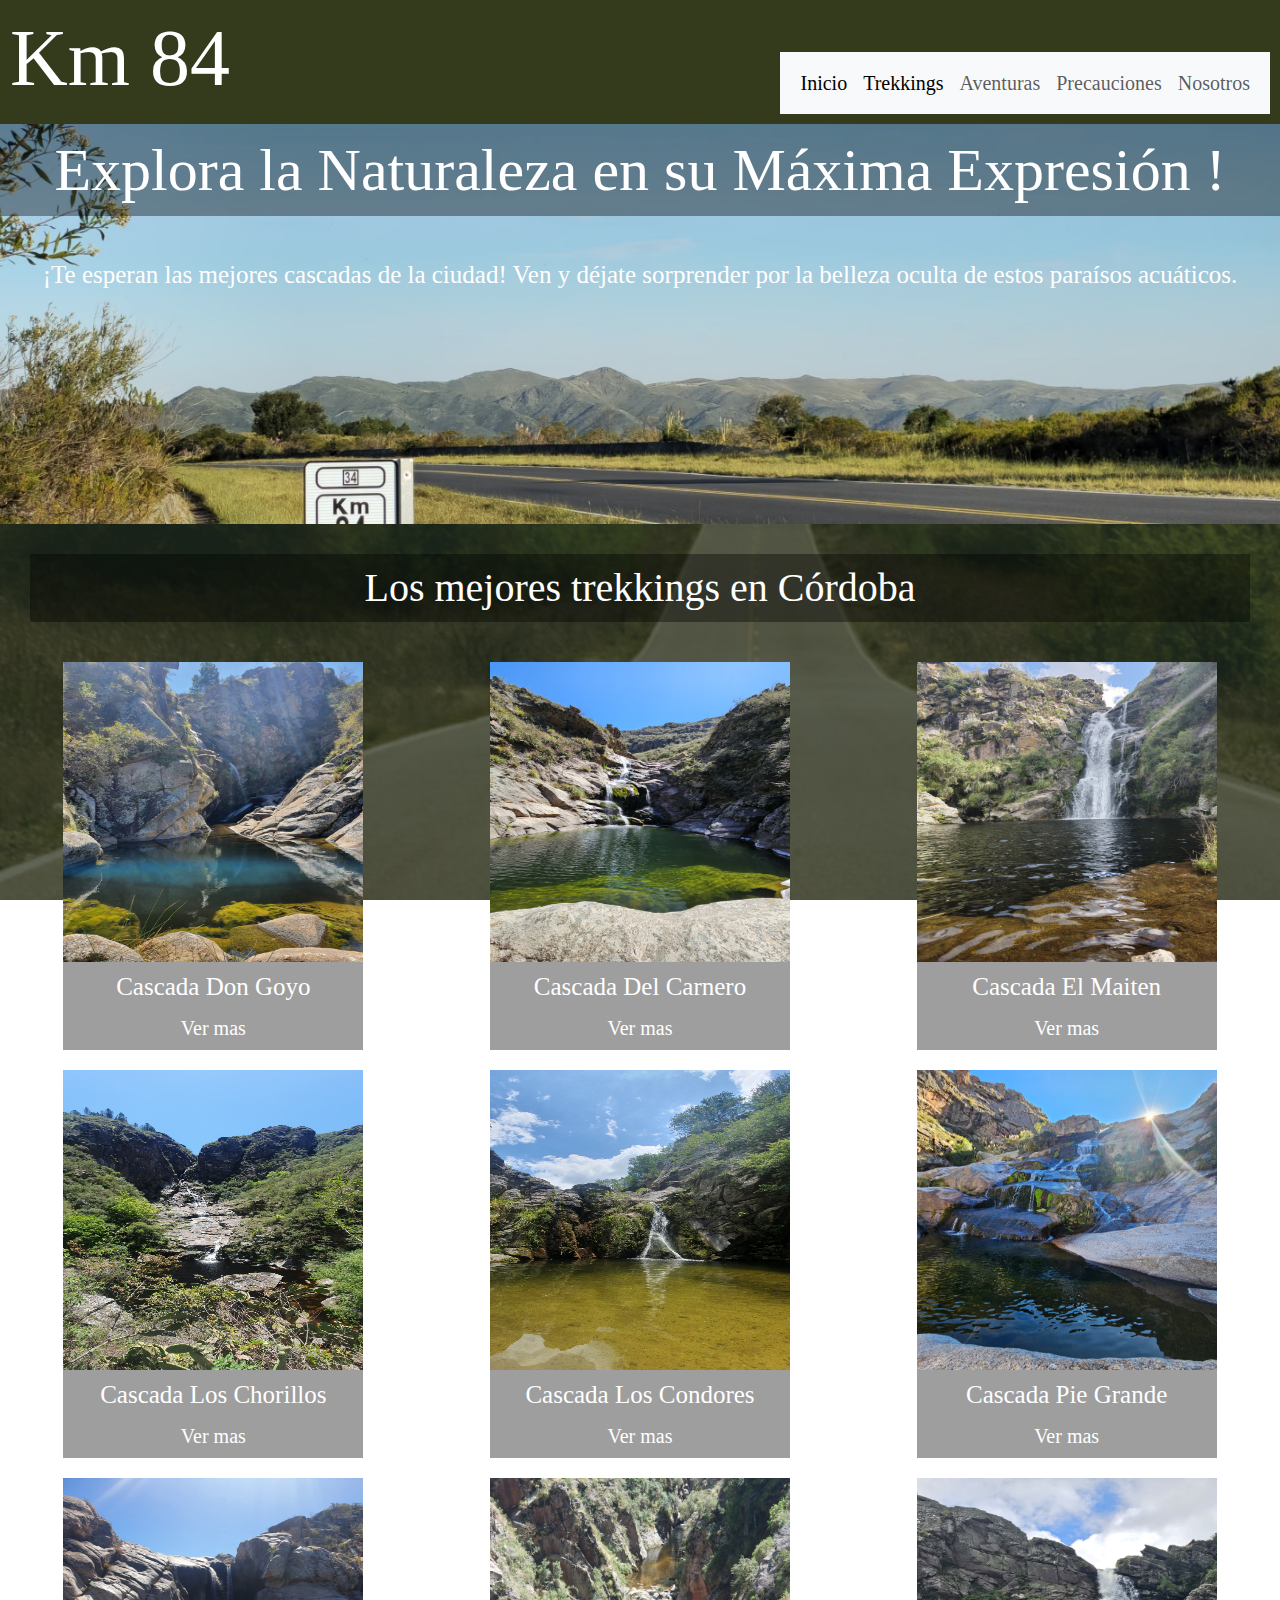
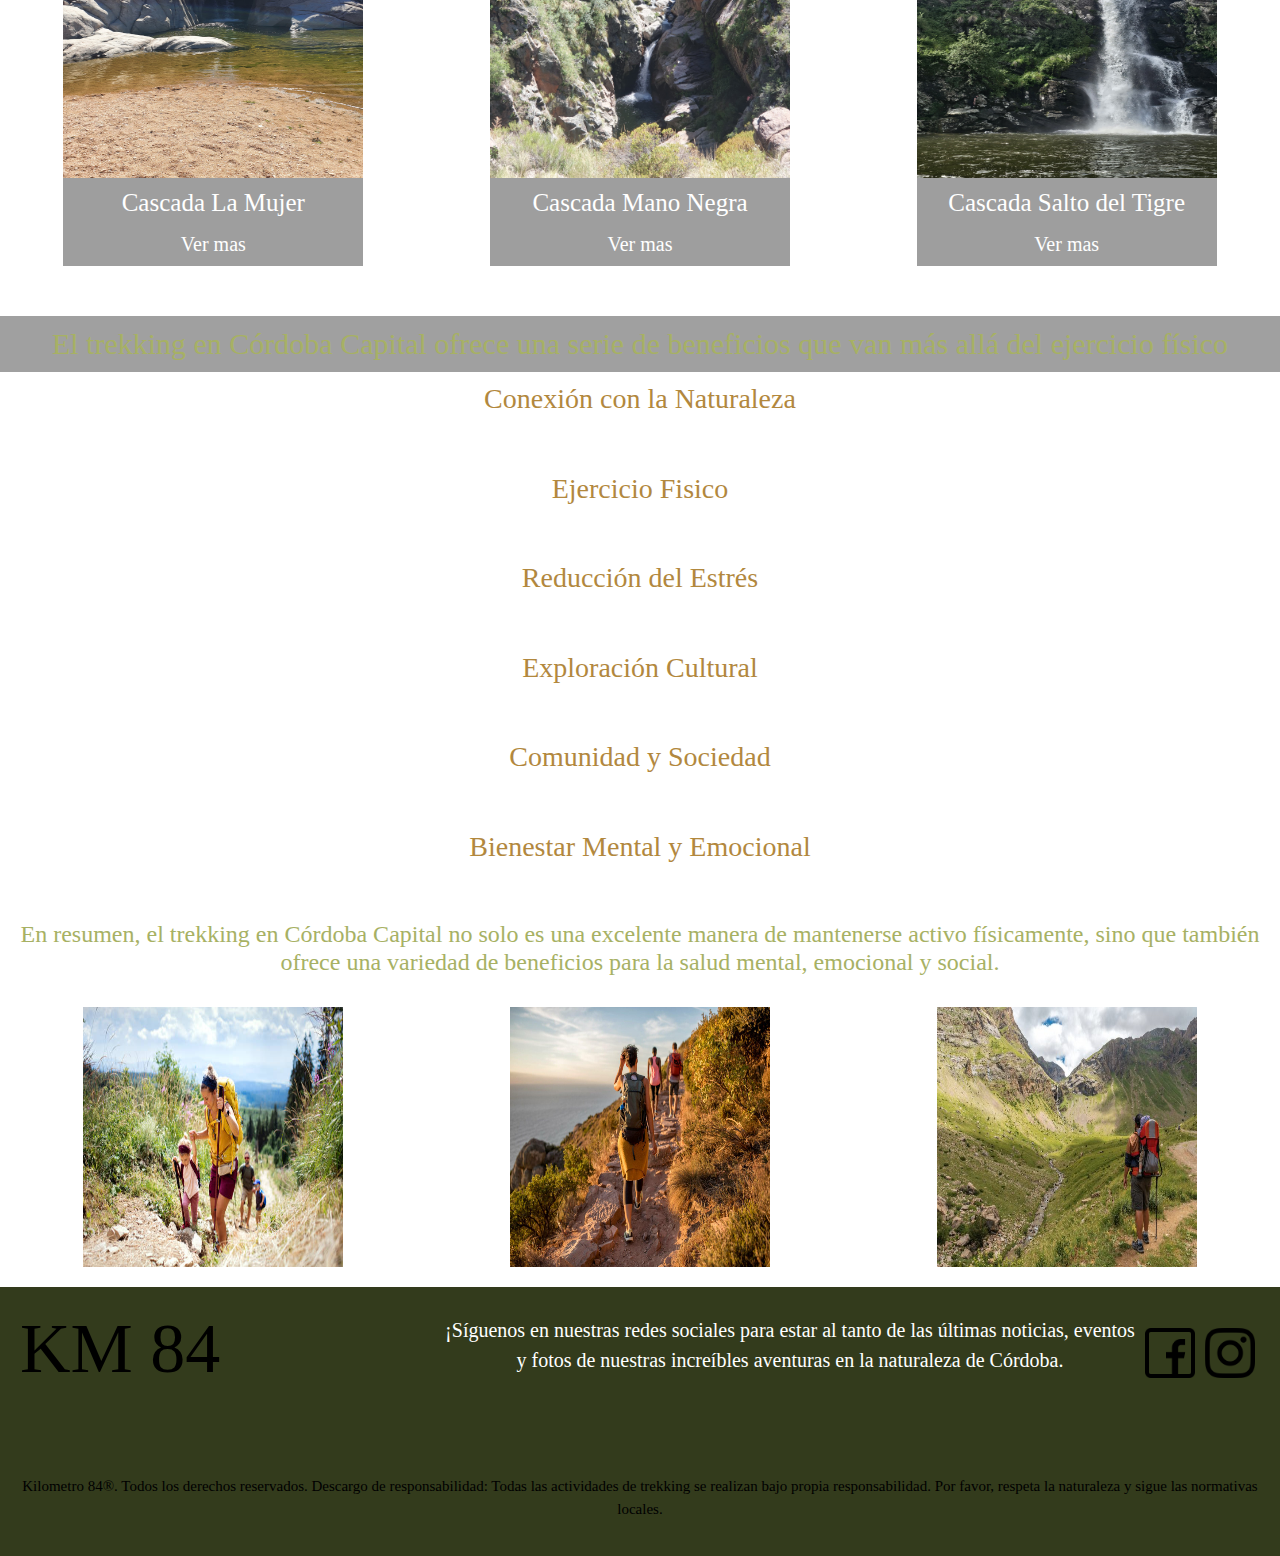
==== index.html @ f91f405f "mi primer commit" ====
<!DOCTYPE html>
<html lang="es">

<head>
    <meta charset="UTF-8">
    <meta name="viewport" content="width=device-width, initial-scale=1.0">
    <title>TrekkingCórdoba</title>
    <link rel="stylesheet" href="./css/style.css" />
    <link href="https://cdn.jsdelivr.net/npm/bootstrap@5.3.3/dist/css/bootstrap.min.css" rel="stylesheet"
        integrity="sha384-QWTKZyjpPEjISv5WaRU9OFeRpok6YctnYmDr5pNlyT2bRjXh0JMhjY6hW+ALEwIH" crossorigin="anonymous">


</head>

<body>


    <header>
        <h1> Km 84 </h1>


        <nav class="navbar navbar-expand-lg navbar-light bg-light">
            <div class="container-fluid">

                <button class="navbar-toggler" type="button" data-bs-toggle="collapse" data-bs-target="#navbarNav"
                    aria-controls="navbarNav" aria-expanded="false" aria-label="Toggle navigation">
                    <span class="navbar-toggler-icon"></span>
                </button>
                <div class="collapse navbar-collapse" id="navbarNav">
                    <ul class="navbar-nav">

                        <li class="nav-item">
                            <a class="nav-link active" aria-current="page" href="./index.html">Inicio</a>
                        </li>
                        <li class="nav-item">
                            <a class="nav-link active" aria-current="page" href="./pages/trekkings.html">Trekkings</a>
                        </li>
                        <li class="nav-item">
                            <a class="nav-link" href="./pages/aventuras.html">Aventuras</a>
                        </li>
                        <li class="nav-item">
                            <a class="nav-link" href="./pages/precauciones.html">Precauciones</a>
                        </li>
                        <li class="nav-item">
                            <a class="nav-link" href="./pages/nosotros.html">Nosotros</a>
                        </li>


                    </ul>
                </div>
            </div>
        </nav>


    </header>

    <main>
        <section class="presentacion">

            <h2> Explora la Naturaleza en su Máxima Expresión ! </h2>

            <P> ¡Te esperan las mejores cascadas de la ciudad! Ven y déjate sorprender por la belleza oculta de estos
                paraísos acuáticos. </P>

        </section>

        <section class="cascadas">

            <h2> Los mejores trekkings en Córdoba </h2>


            <div class="agua">
                <div>
                    <img src="./img/cascadas/cascadadongoyo.jpeg" alt="cascadadongoyo">
                    <h3>Cascada Don Goyo</h3>
                    <h3><a href="./pages/trekkings.html">Ver mas</a> </h3>
                </div>

                <div>
                    <img src="./img/cascadas/cascadaelcarnero.jpeg" alt="cascadaelcarnero">
                    <h3>Cascada Del Carnero</h3>
                    <h3><a href="./pages/trekkings.html">Ver mas</a> </h3>
                </div>

                <div>
                    <img src="./img/cascadas/cascadaelmaiten.jpeg" alt="cascadaelmaiten">
                    <h3>Cascada El Maiten</h3>
                    <h3><a href="./pages/trekkings.html">Ver mas</a> </h3>
                </div>
            </div>

            <div class="agua">
                <div>
                    <img src="./img/cascadas/cascadaloschorillos.jpeg" alt="cascadaloschorillos">
                    <h3>Cascada Los Chorillos</h3>
                    <h3><a href="./pages/trekkings.html">Ver mas</a></h3>
                </div>

                <div>
                    <img src="./img/cascadas/cascadaloscondores.jpeg" alt="cascadaloscondores">
                    <h3>Cascada Los Condores</h3>
                    <h3><a href="./pages/trekkings.html">Ver mas</a> </h3>
                </div>

                <div>
                    <img src="./img/cascadas/cascadapiegrande.jpeg" alt="cascadapiegrande">
                    <h3>Cascada Pie Grande</h3>
                    <h3><a href="./pages/trekkings.html">Ver mas</a></h3>
                </div>
            </div>

            <div class="agua">
                <div>
                    <img src="./img/cascadas/lamujer.jpeg" alt="cascadalamujer">
                    <h3>Cascada La Mujer</h3>
                    <h3><a href="./pages/trekkings.html">Ver mas</a></h3>
                </div>

                <div>
                    <img src="./img/cascadas/manonegra.jpeg" alt="cascadamanonegra">
                    <h3>Cascada Mano Negra </h3>
                    <h3><a href="./pages/trekkings.html">Ver mas</a></h3>
                </div>

                <div>
                    <img src="./img/cascadas/merlo.jpeg" alt="cascadasaltodeltigre">
                    <h3>Cascada Salto del Tigre </h3>
                    <h3><a href="./pages/trekkings.html">Ver mas</a></h3>
                </div>
            </div>

        </section>




        <section class="beneficios">



            <div>
                <h2> El trekking en Córdoba Capital ofrece una serie de beneficios que van más allá del ejercicio físico
                </h2>
                <h3> Conexión con la Naturaleza </h3>
                <p> El trekking brinda la oportunidad de explorar entornos naturales únicos y revitalizantes. </p>

                <h3> Ejercicio Fisico </h3>
                <p> Es una forma excelente de ejercicio cardiovascular y de resistencia. Ayuda a mejorar la
                    resistencia, la fuerza y la salud cardiovascular </p>

                <h3> Reducción del Estrés </h3>
                <p> Ofrece la oportunidad de desconectar, reducir el estrés y rejuvenecer tanto mental como físicamente.
                </p>

                <h3> Exploración Cultural </h3>
                <p> Desde antiguas ruinas hasta pueblos pintorescos, el
                    trekking brinda la oportunidad de sumergirse en la historia y la cultura locales. </p>

                <h3> Comunidad y Sociedad </h3>
                <p> Fomenta la camaradería y el compañerismo, creando recuerdos duraderos y fortaleciendo relaciones.
                </p>

                <h3> Bienestar Mental y Emocional </h3>
                <p> Puede mejorar el estado de ánimo, aumentar la sensación de bienestar y proporcionar una sensación de
                    logro y satisfacción al completar un desafío físico. </p>
                <h4> En resumen, el trekking en Córdoba Capital no solo es una excelente manera de mantenerse activo
                    físicamente, sino que también ofrece una variedad de beneficios para la salud mental, emocional y
                    social. </h4>
            </div>
            <div class="indeximagenes">

                <img src="./img/extras/trekkingindex.jpg" alt="">
                <img src="./img/extras/trekkingindex1.jpeg" alt="">
                <img src="./img/extras/trekkingindex3.jpg" alt="">
            </div>



        </section>



    </main>

    <footer>
        <div class="logofooter">
            <h5>KM 84</h5>
        </div>

        <div class="redessociales">
            <p> ¡Síguenos en nuestras redes sociales para estar al tanto de las últimas noticias, eventos y fotos de
                nuestras increíbles aventuras en la naturaleza de Córdoba. </p>
            <a href="https://es-la.facebook.com/" target="_blank"><img src="./img/iconos/facebook.png"
                    alt="iconofacebook"></a>
            <a href="https://www.instagram.com/" target="_blank"><img src="./img/iconos/instagram.png"
                    alt="iconoinstagram"></a>
        </div>
        <div class="derechos">
            <p> Kilometro 84®. Todos los derechos reservados. Descargo de responsabilidad: Todas las actividades de
                trekking se realizan bajo propia responsabilidad. Por favor, respeta la naturaleza y sigue las
                normativas locales.</p>
        </div>

    </footer>



</body>

</html>
---- css/style.css ----
/* ------- RESET --------*/
* {
    margin: 0;
    padding: 0;
    box-sizing: border-box;
    font-family: 'Times New Roman', Times, serif;
}


/* ------- HEADER --------*/


header {
    background-color: rgb(51, 59, 28);
    padding: 10px;
    display: flex;
    justify-content: space-between;
    align-items: end;
}


header h1 {
    color: white;
    font-size: 80px;
}

/* ------- NAV--------*/


.nav-item {
    font-size: 20px;
}



/* ------- MAIN --------*/

main {
    background-image: url(../img/extras/1.jpg);
    background-attachment: fixed;
    background-size: cover;
}



.presentacion {
    height: 400PX;
    width: 100%;
    text-align: center;
    background-image: url(../img/iconos/header.jpeg);
    background-repeat: no-repeat;
    background-size: cover;
    background-position: center;
    background-attachment: fixed;
}

.presentacion h2 {
    font-size: 60px;
    color: white;

}

.presentacion p {
    margin: 40px;
    color: white;
    font-size: 25px;
    text-align: center;
}

/*APLICANDO FLEX EN CASCADAS*/

.cascadas {
    width: 100%;
    display: flex;
    flex-direction: column;


}

.cascadas h2 {
    color: white;
    font-size: 40px;
    text-align: center;
    margin: 30px;


}

.cascadas div img {
    width: 300px;
    height: 300px;
}

.cascadas h3 {
    color: white;
    font-size: 25px;
    text-align: center;
    margin-top: 10px;
}

.agua {
    display: flex;
    justify-content: space-around;
    align-items: center;
    flex-wrap: wrap;

}

.agua div {
    background-color: rgba(0, 0, 0, 0.381);
    margin: 10px;
}

.agua div a {
    text-decoration: none;
    font-size: 20px;
    color: rgb(255, 255, 255);
}

.beneficios {
    color: white;
    padding-top: 40px;

}

.beneficios h2 {
    color: rgb(167, 177, 100);
    text-align: center;
}


.beneficios h3 {
    color: rgb(178, 136, 62);
    text-align: center;
    margin: 10px;
    padding-left: 10px;
    padding-right: 10px;
}

.beneficios p {
    font-size: 20px;
    text-align: center;
    padding-left: 20px;
    padding-right: 20px;
}

.beneficios div h4 {
    margin-top: 40px;
    text-align: center;
    color: rgb(167, 177, 100);
    margin: 10px;
    padding-left: 10px;
    padding-right: 10px;
}


.indeximagenes img {
    height: 300px;
    width: 300px;
    padding: 20px;
}


.indeximagenes {
    display: flex;
    justify-content: space-around;
    flex-wrap: wrap;
}



/* ------- FOOTER --------*/

footer {
    background-color: rgb(51, 59, 28);
    width: 100%;
    display: grid;
    grid-template-columns: 1fr 2fr;
    grid-template-rows: 1fr 0.5fr;
    padding: 10px;
    margin: 0;


}

footer h5 {
    font-size: 70px;
    padding: 10px;
    color: black;
}


.redessociales {
    display: flex;
    font-size: 20px;
    padding: 10px;
    justify-content: space-between;
    align-items: center;
}

.redessociales a img {
    width: 50px;
    height: 50px;
}

.redessociales p {
    color: white;
    text-align: center;
}

.redessociales a {
    width: 50px;
    height: 50px;
    margin: 5px;
}

.derechos {
    grid-column: 1/4;
    grid-row: 3/4
}

.derechos p {
    color: black;
    font-size: 15px;
    padding: 10px;
    text-align: center;
}


/* ------- PAGINA TREKKINGS --------*/


main h2 {
    color: white;
    font-size: 30px;
    text-align: center;
    padding: 10px;
    background-color: rgba(0, 0, 0, 0.373);

}



.trekkings-inf h3 {
    align-content: center;
    font-size: 30px;
    color: rgb(178, 136, 62);
    text-align: center;
    margin: 10px;

}

.trekkings-inf h4 {
    font-size: 22px;
    color: white;
    text-align: center;
    color: rgb(178, 136, 62);
    
}



.trekkings-inf p {
    font-size: 20px;
    color: white;
    margin-left: 10px;
    text-align: center;

}


.trekkings-inf iframe {
    width: 400px;
    height: 250px;
    margin-left: 10px;
}



.trekkings-fotos img {
    width: 300px;
    height: 330px;
    margin: 20px;
}


.trekkings-grilla {
    width: 100%;
    display: grid;
    height: 900px;
    grid-template-columns: 1fr 1fr;
    grid-template-rows: 1fr 1fr;


}



.trekkings-fotos {
    display: flex;
    align-items: star;
    justify-content: space-around;
    margin: 20px;

}


.trekkings-inf {

    display: flex;
    flex-direction: column;
    align-items: center;
    justify-content: space-between;
}





/* ------- PAGINA AVENTURAS--------*/

.aventurasimg {
    display: flex;
    align-items: center;
    justify-content: space-around;
    flex-wrap: wrap;
}

.aventurasimg img {

    height: 300px;
    width: 300px;

}


.aventuras div h2 {
    width: 100%;
    height: 50px;
    background-color: rgba(0, 0, 0, 0.333);
    font-size: 30px;
    text-align: center;

}

.aventuras div p {
    font-size: 20px;
    color: white;
    margin: 20px;
    text-align: center;
}







/* ------- PAGINA NOSOSTROS --------*/


.grillafotos div img {
    height: 400px;
    width: 400px;
}

.grillafotos {
    display: grid;
    grid-template-columns: 1fr 1fr 1fr;
    grid-template-rows: auto;
}


.nosotros p {
    font-size: 20px;
    color: white;
    text-align: center;
    margin: 20px;
}
.form-label {
    font-size: 20px;
    color: rgb(178, 136, 62);
}

mb-3 {
    width: 60%;
    padding: 10px;
}


/* ------- PAGINA PRECAUCIONES --------*/

.precauciones {
    color: white;
    font-size: 20px;
    text-align: center;
    margin: 20px;

}

.equipamiento {
    color: white;
    font-size: 20px;
    text-align: center;
    margin: 20px;

}



/* ------- MEDIA QUERIES  1050--------*/

@media (max-width: 1050px) {

    header h1 {
        font-size: 80px;
    }



    .trekkings-grilla {
        height: auto;
        grid-template-columns: 1fr;
        grid-template-rows: auto;
    }

    .trekkings-fotos {
        justify-content: space-around;
        align-items: center;
    }

    .trekkings-fotos img {
        width: 100%;
        max-width: 300px;
        height: 300px;
        margin: 10px;

    }

    .trekkings-inf iframe {
        width: 500px;
        height: 300px;
        margin-top: 40px;
    }

    .trekkings-inf p {
        text-align: center;
    }

}



/* ------- MEDIA QUERIES TREKKING 720 --------*/

@media (max-width: 720px) {

    header h1 {
        font-size: 60px;
    }


    .presentacion h2 {
        font-size: 50px;
    }

    .presentacion p {
        margin: 30px;

    }

    main h2 {
        font-size: 25px;
    }

    .cascadas h2 {
        font-size: 20px;
    }

    .cascadas h3 {
        font-size: 18px;
    }

    .beneficios {
        padding-top: 20px;
    }

    .beneficios h2 {
        font-size: 20px;
    }


    .beneficios h3 {
        font-size: 20px;
    }

    .beneficios p {
        font-size: 18px;
    }

    .beneficios div h4 {
        font-size: 20px;
    }


    .trekkings-fotos img {
        max-width: 250px;
        height: 250px;
        margin: 10px;
    }

    .trekkings-inf iframe {
        width: 400px;
        height: 300px;
        margin-top: 40px;
    }
}

/* ------- MEDIA QUERIES 650--------*/

@media (max-width: 650px) {

    header h1 {
        font-size: 50px;
    }


    .presentacion h2 {
        font-size: 45px;


    }

    .presentacion p {
        margin: 25px;
    }

    footer {
        grid-template-columns: 1fr;
        grid-template-rows: 1fr 0.5 fr;

    }

    footer h5 {
        font-size: 50px;
        text-align: center;

    }

    .agua div h3 {
        font-size: 20px;
    }

    .agua div h3 a {
        font-size: 18px;
    }


    .redessociales {
        font-size: 15px;
        padding: 10px;

    }


    .redessociales a img {
        width: 40px;
        height: 40px;

    }

    .cascadas h2 {
        font-size: 30px;
    }


    .trekkings-fotos {
        flex-direction: column;
        align-items: center;
        justify-content: center;
    }

    .trekkings-fotos div {
        align-items: center;

    }


    .trekkings-fotos img {
        width: 100%;
        max-width: 280px;
        height: 280px;

    }

    .trekkings-inf p {
        font-size: 18px;
        text-align: center;
    }

    .trekkings-inf h3 {
        font-size: 25px;
        text-align: center;
    }

    .trekkings-inf h4 {
        font-size: 25px;
        text-align: center;

    }

    .trekkings-inf iframe {
        width: 500px;
        height: 300px;
        margin-top: 40px;
    }
}

/* ------- MEDIA QUERIES  550 --------*/


@media (max-width: 550px) {

    header h1 {
        color: white;
        font-size: 60px;
        margin-top: 20px;
    }


    .redessociales {
        flex-wrap: wrap;
        font-size: 15px;
        padding: 10px;
        margin-top: 15px;
        align-items: center;
        justify-content: center;

    }

    .redessociales a img {
        width: 40px;
        height: 40px;

    }

    .beneficios img {
        height: 250px;
        width: 250px;
    }

    .trekkings-inf p {
        font-size: 18px;
        text-align: center;
    }

    .trekkings-inf h3 {
        font-size: 22px;
        text-align: center;
    }

    .trekkings-inf h4 {
        font-size: 20px;
        text-align: center;

    }


    .trekkings-inf iframe {
        width: 300px;
        height: 300px;
        margin-top: 40px;
    }
}

/* ------- MEDIA QUERIES  424--------*/

@media (max-width: 420px) {

    .presentacion h2 {
        font-size: 35px;
    }

    .presentacion p {
        font-size: 25px;
        color: black;
    }

    .cascadas div img {
        width: 250px;
        height: 250px;
    }
}
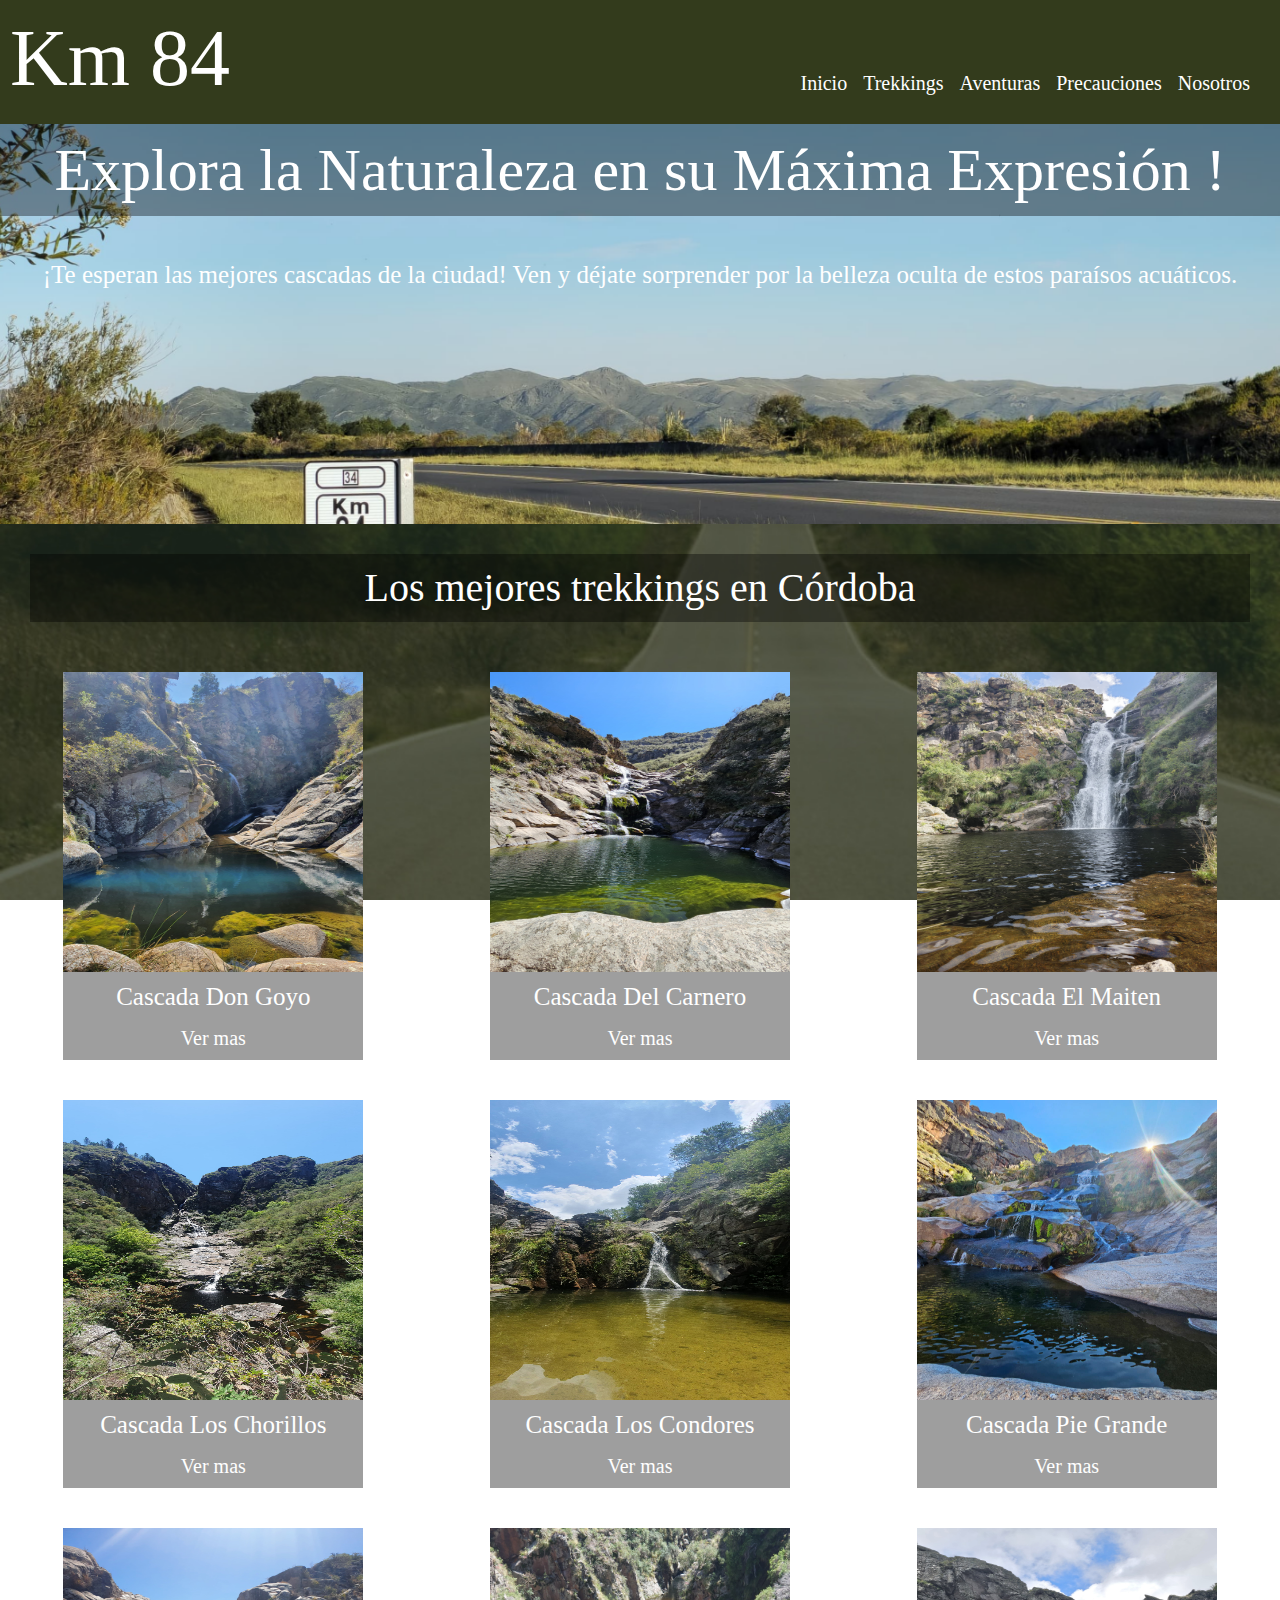
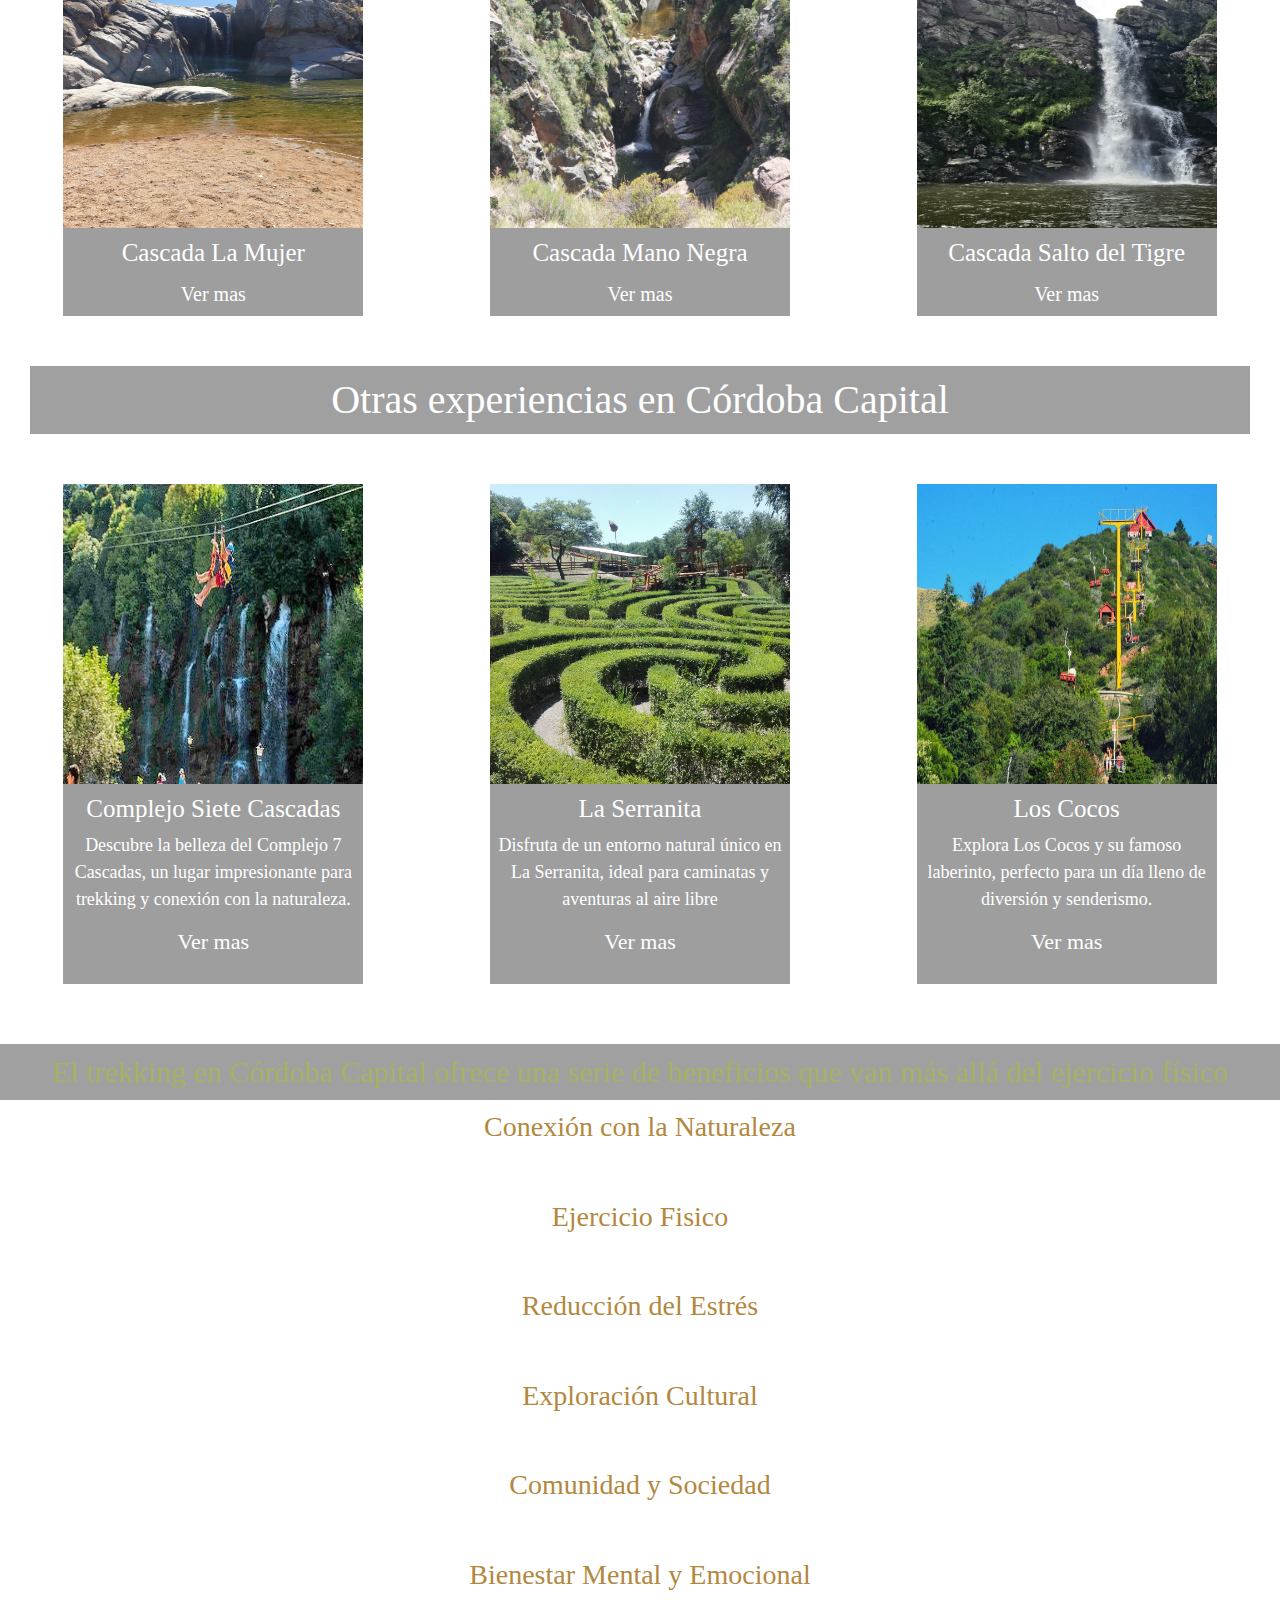
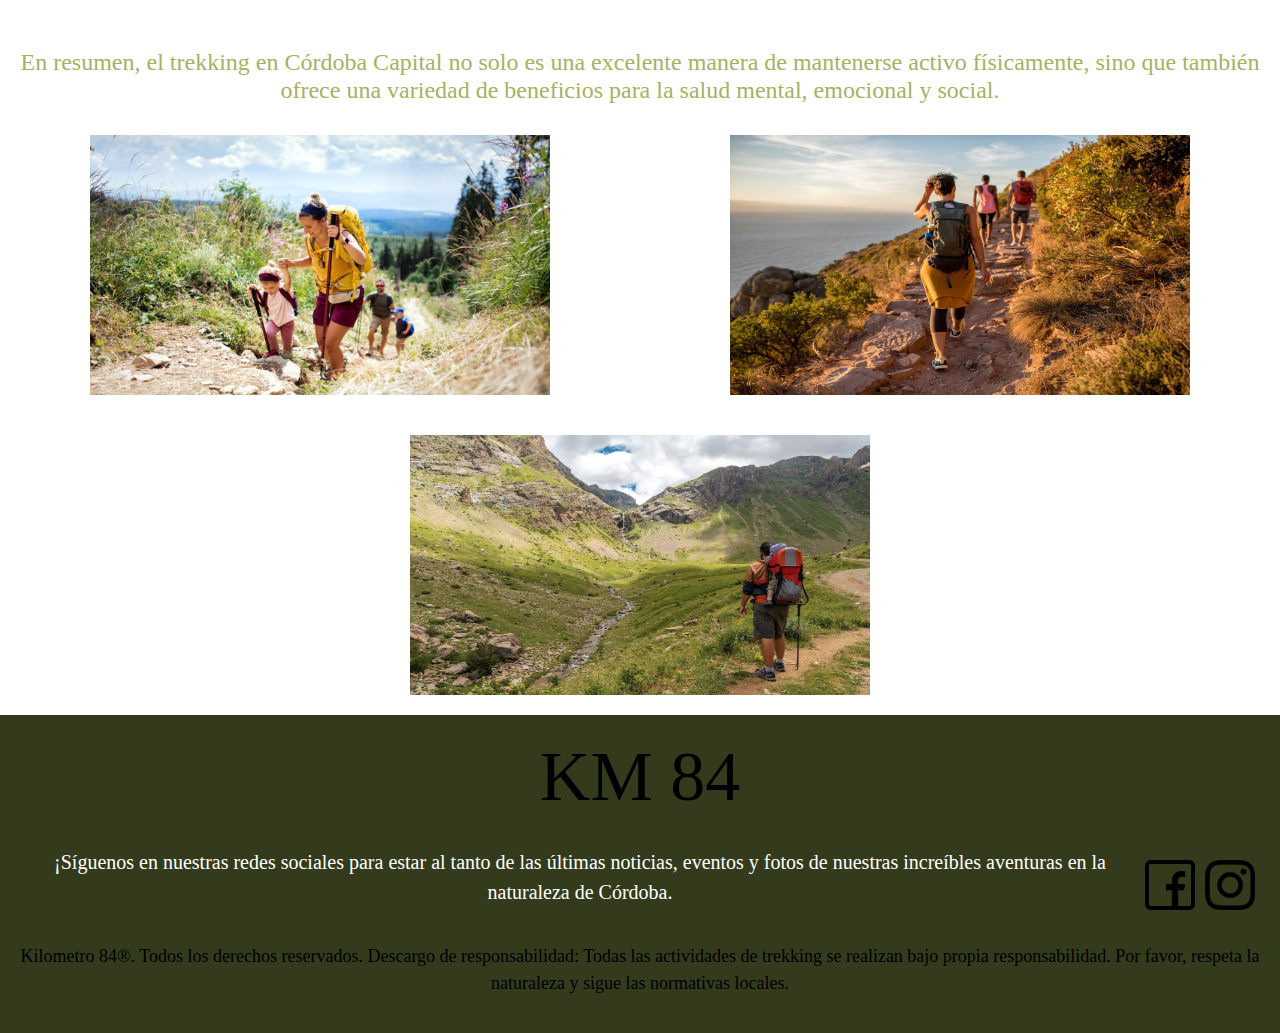
==== commit 6ac20f20: "reponsivetodas" ====
--- a/index.html
+++ b/index.html
@@ -5,35 +5,28 @@
     <meta charset="UTF-8">
     <meta name="viewport" content="width=device-width, initial-scale=1.0">
     <title>TrekkingCórdoba</title>
-    <link rel="stylesheet" href="./css/style.css" />
     <link href="https://cdn.jsdelivr.net/npm/bootstrap@5.3.3/dist/css/bootstrap.min.css" rel="stylesheet"
         integrity="sha384-QWTKZyjpPEjISv5WaRU9OFeRpok6YctnYmDr5pNlyT2bRjXh0JMhjY6hW+ALEwIH" crossorigin="anonymous">
-
+    <link rel="stylesheet" href="./scss/estilos.css" />
 
 </head>
 
 <body>
-
-
     <header>
         <h1> Km 84 </h1>
-
-
-        <nav class="navbar navbar-expand-lg navbar-light bg-light">
+        <nav class="navbar navbar-expand-lg navbar-light">
             <div class="container-fluid">
-
                 <button class="navbar-toggler" type="button" data-bs-toggle="collapse" data-bs-target="#navbarNav"
                     aria-controls="navbarNav" aria-expanded="false" aria-label="Toggle navigation">
                     <span class="navbar-toggler-icon"></span>
                 </button>
                 <div class="collapse navbar-collapse" id="navbarNav">
                     <ul class="navbar-nav">
-
                         <li class="nav-item">
-                            <a class="nav-link active" aria-current="page" href="./index.html">Inicio</a>
+                            <a class="nav-link" href="./index.html">Inicio</a>
                         </li>
                         <li class="nav-item">
-                            <a class="nav-link active" aria-current="page" href="./pages/trekkings.html">Trekkings</a>
+                            <a class="nav-link" href="./pages/trekkings.html">Trekkings</a>
                         </li>
                         <li class="nav-item">
                             <a class="nav-link" href="./pages/aventuras.html">Aventuras</a>
@@ -44,122 +37,122 @@
                         <li class="nav-item">
                             <a class="nav-link" href="./pages/nosotros.html">Nosotros</a>
                         </li>
-
-
                     </ul>
                 </div>
             </div>
         </nav>
-
-
     </header>
-
-    <main>
+    <main class="mainindex">
         <section class="presentacion">
-
             <h2> Explora la Naturaleza en su Máxima Expresión ! </h2>
-
-            <P> ¡Te esperan las mejores cascadas de la ciudad! Ven y déjate sorprender por la belleza oculta de estos
-                paraísos acuáticos. </P>
-
+            <p> ¡Te esperan las mejores cascadas de la ciudad! Ven y déjate sorprender por la belleza oculta de estos
+                paraísos acuáticos. </p>
         </section>
-
         <section class="cascadas">
-
             <h2> Los mejores trekkings en Córdoba </h2>
-
-
             <div class="agua">
                 <div>
                     <img src="./img/cascadas/cascadadongoyo.jpeg" alt="cascadadongoyo">
                     <h3>Cascada Don Goyo</h3>
                     <h3><a href="./pages/trekkings.html">Ver mas</a> </h3>
                 </div>
-
                 <div>
                     <img src="./img/cascadas/cascadaelcarnero.jpeg" alt="cascadaelcarnero">
                     <h3>Cascada Del Carnero</h3>
                     <h3><a href="./pages/trekkings.html">Ver mas</a> </h3>
                 </div>
-
                 <div>
                     <img src="./img/cascadas/cascadaelmaiten.jpeg" alt="cascadaelmaiten">
                     <h3>Cascada El Maiten</h3>
                     <h3><a href="./pages/trekkings.html">Ver mas</a> </h3>
                 </div>
             </div>
-
             <div class="agua">
                 <div>
                     <img src="./img/cascadas/cascadaloschorillos.jpeg" alt="cascadaloschorillos">
                     <h3>Cascada Los Chorillos</h3>
                     <h3><a href="./pages/trekkings.html">Ver mas</a></h3>
                 </div>
-
                 <div>
                     <img src="./img/cascadas/cascadaloscondores.jpeg" alt="cascadaloscondores">
                     <h3>Cascada Los Condores</h3>
                     <h3><a href="./pages/trekkings.html">Ver mas</a> </h3>
                 </div>
-
                 <div>
                     <img src="./img/cascadas/cascadapiegrande.jpeg" alt="cascadapiegrande">
                     <h3>Cascada Pie Grande</h3>
                     <h3><a href="./pages/trekkings.html">Ver mas</a></h3>
                 </div>
             </div>
-
             <div class="agua">
                 <div>
                     <img src="./img/cascadas/lamujer.jpeg" alt="cascadalamujer">
                     <h3>Cascada La Mujer</h3>
                     <h3><a href="./pages/trekkings.html">Ver mas</a></h3>
                 </div>
-
                 <div>
                     <img src="./img/cascadas/manonegra.jpeg" alt="cascadamanonegra">
                     <h3>Cascada Mano Negra </h3>
                     <h3><a href="./pages/trekkings.html">Ver mas</a></h3>
                 </div>
-
                 <div>
                     <img src="./img/cascadas/merlo.jpeg" alt="cascadasaltodeltigre">
                     <h3>Cascada Salto del Tigre </h3>
                     <h3><a href="./pages/trekkings.html">Ver mas</a></h3>
                 </div>
             </div>
+        </section>
+        <section class="otrasaventuras">
+            <h2>Otras experiencias en Córdoba Capital</h2>
+            <div class="aventuras-index">
 
-        </section>
+                <div class="aventuras-tarjetas">
+                    <img src="./img/aventuras/tarjetas/complejosietecascadas.jpg" alt="...">
+                    <h3>Complejo Siete Cascadas</h3>
+                    <p> Descubre la belleza del Complejo 7 Cascadas, un lugar impresionante para trekking y conexión con
+                        la naturaleza. </p>
+                    <h4><a href="./pages/aventuras.html">Ver mas</a> </h4>
+                </div class="aventuras-tarjetas">
+                <div class="aventuras-tarjetas">
+                    <img src="./img/aventuras/tarjetas/complejolaserranita.jpg" alt="...">
+                    <h3>La Serranita</h3>
+                    <p> Disfruta de un entorno natural único en La Serranita, ideal para caminatas y aventuras al aire
+                        libre
+                    </p>
+                    <h4> <a href="./pages/aventuras.html">Ver mas</a> </h4>
+                </div>
+                <div class="aventuras-tarjetas">
+                    <img src="./img/aventuras/tarjetas/loscocos.jpg" alt="...">
+                    <h3>Los Cocos</h3>
+                    <p> Explora Los Cocos y su famoso laberinto, perfecto para un día lleno de diversión y senderismo.
+                    </p>
+                    <h4><a href="./pages/aventuras.html">Ver mas</a> </h4>
+                </div>
 
 
 
 
+            </div>
+        </section>
+
         <section class="beneficios">
-
-
-
             <div>
                 <h2> El trekking en Córdoba Capital ofrece una serie de beneficios que van más allá del ejercicio físico
                 </h2>
                 <h3> Conexión con la Naturaleza </h3>
                 <p> El trekking brinda la oportunidad de explorar entornos naturales únicos y revitalizantes. </p>
-
                 <h3> Ejercicio Fisico </h3>
                 <p> Es una forma excelente de ejercicio cardiovascular y de resistencia. Ayuda a mejorar la
                     resistencia, la fuerza y la salud cardiovascular </p>
-
                 <h3> Reducción del Estrés </h3>
                 <p> Ofrece la oportunidad de desconectar, reducir el estrés y rejuvenecer tanto mental como físicamente.
                 </p>
-
                 <h3> Exploración Cultural </h3>
                 <p> Desde antiguas ruinas hasta pueblos pintorescos, el
                     trekking brinda la oportunidad de sumergirse en la historia y la cultura locales. </p>
-
                 <h3> Comunidad y Sociedad </h3>
                 <p> Fomenta la camaradería y el compañerismo, creando recuerdos duraderos y fortaleciendo relaciones.
                 </p>
-
                 <h3> Bienestar Mental y Emocional </h3>
                 <p> Puede mejorar el estado de ánimo, aumentar la sensación de bienestar y proporcionar una sensación de
                     logro y satisfacción al completar un desafío físico. </p>
@@ -168,25 +161,17 @@
                     social. </h4>
             </div>
             <div class="indeximagenes">
-
                 <img src="./img/extras/trekkingindex.jpg" alt="">
                 <img src="./img/extras/trekkingindex1.jpeg" alt="">
                 <img src="./img/extras/trekkingindex3.jpg" alt="">
             </div>
-
-
-
+            </div>
         </section>
-
-
-
     </main>
-
     <footer>
         <div class="logofooter">
             <h5>KM 84</h5>
         </div>
-
         <div class="redessociales">
             <p> ¡Síguenos en nuestras redes sociales para estar al tanto de las últimas noticias, eventos y fotos de
                 nuestras increíbles aventuras en la naturaleza de Córdoba. </p>
@@ -200,10 +185,7 @@
                 trekking se realizan bajo propia responsabilidad. Por favor, respeta la naturaleza y sigue las
                 normativas locales.</p>
         </div>
-
     </footer>
-
-
 
 </body>
 
--- a/scss/estilos.css
+++ b/scss/estilos.css
@@ -0,0 +1,675 @@
+* {
+  margin: 0;
+  padding: 0;
+  box-sizing: border-box;
+  font-family: "Times New Roman", Times, serif;
+}
+
+header {
+  background-color: rgb(51, 59, 28);
+  padding: 10px;
+  display: flex;
+  justify-content: space-between;
+  align-items: end;
+}
+header h1 {
+  color: white;
+  font-size: 80px;
+}
+header .navbar .container-fluid {
+  background-color: rgb(51, 59, 28);
+}
+header .navbar .container-fluid .collapse .navbar-nav .nav-item a {
+  font-size: 20px;
+  color: white !important;
+}
+
+/* ------- MAIN PAGE INDEX --------*/
+.mainindex {
+  background-image: url(../img/extras/1.jpg);
+  background-attachment: fixed;
+  background-size: cover;
+}
+.mainindex .presentacion {
+  height: 400px;
+  width: 100%;
+  text-align: center;
+  background-image: url(../img/iconos/header.jpeg);
+  background-repeat: no-repeat;
+  background-size: cover;
+  background-position: center;
+  background-attachment: fixed;
+}
+.mainindex .presentacion h2 {
+  font-size: 60px;
+  color: white;
+}
+.mainindex .presentacion p {
+  margin: 40px;
+  color: white;
+  font-size: 25px;
+  text-align: center;
+}
+.mainindex .cascadas {
+  width: 100%;
+  display: flex;
+  flex-direction: column;
+}
+.mainindex .cascadas h2 {
+  color: white;
+  font-size: 40px;
+  text-align: center;
+  margin: 30px;
+}
+.mainindex .cascadas .agua {
+  display: flex;
+  justify-content: space-around;
+  align-items: center;
+  flex-wrap: wrap;
+}
+.mainindex .cascadas .agua div {
+  background-color: rgba(0, 0, 0, 0.381);
+  margin: 20px;
+}
+.mainindex .cascadas .agua div img {
+  width: 300px;
+  height: 300px;
+}
+.mainindex .cascadas .agua div h3 {
+  color: white;
+  font-size: 25px;
+  text-align: center;
+  margin-top: 10px;
+}
+.mainindex .cascadas .agua div h3 a {
+  text-decoration: none;
+  font-size: 20px;
+  color: rgb(255, 255, 255);
+}
+.mainindex .otrasaventuras h2 {
+  color: white;
+  font-size: 40px;
+  text-align: center;
+  margin: 30px;
+}
+.mainindex .otrasaventuras .aventuras-index {
+  display: flex;
+  justify-content: space-around;
+  align-items: center;
+  flex-wrap: wrap;
+}
+.mainindex .otrasaventuras .aventuras-index .aventuras-tarjetas {
+  height: 500px;
+  width: 300px;
+  background-color: rgba(0, 0, 0, 0.381);
+  margin: 20px;
+}
+.mainindex .otrasaventuras .aventuras-index .aventuras-tarjetas img {
+  width: 300px;
+  height: 300px;
+}
+.mainindex .otrasaventuras .aventuras-index .aventuras-tarjetas h3 {
+  margin-top: 10px;
+  font-size: 25px;
+  color: white;
+  text-align: center;
+}
+.mainindex .otrasaventuras .aventuras-index .aventuras-tarjetas p {
+  font-size: 18px;
+  color: white;
+  text-align: center;
+}
+.mainindex .otrasaventuras .aventuras-index .aventuras-tarjetas h4 {
+  font-size: 22px;
+  text-align: center;
+}
+.mainindex .otrasaventuras .aventuras-index .aventuras-tarjetas h4 a {
+  text-decoration: none;
+  color: white;
+}
+.mainindex .beneficios {
+  color: white;
+  padding-top: 40px;
+}
+.mainindex .beneficios div h2 {
+  color: rgb(167, 177, 100);
+  text-align: center;
+}
+.mainindex .beneficios div h3 {
+  color: rgb(178, 136, 62);
+  text-align: center;
+  margin: 10px;
+  padding-left: 10px;
+  padding-right: 10px;
+}
+.mainindex .beneficios div p {
+  font-size: 20px;
+  text-align: center;
+  padding-left: 20px;
+  padding-right: 20px;
+}
+.mainindex .beneficios div h4 {
+  margin-top: 40px;
+  text-align: center;
+  color: rgb(167, 177, 100);
+  margin: 10px;
+  padding-left: 10px;
+  padding-right: 10px;
+}
+.mainindex .beneficios .indeximagenes {
+  display: flex;
+  justify-content: space-around;
+  flex-wrap: wrap;
+}
+.mainindex .beneficios .indeximagenes img {
+  height: 300px;
+  width: 500px;
+  padding: 20px;
+}
+
+/* ------- MAIN PAG TREKKINGS --------*/
+.mainindex h2 {
+  color: white;
+  font-size: 30px;
+  text-align: center;
+  padding: 10px;
+  background-color: rgba(0, 0, 0, 0.373);
+}
+.mainindex .trekkings-grilla {
+  width: 100%;
+  display: grid;
+  height: 900px;
+  grid-template-columns: 1fr 1fr;
+  grid-template-rows: 1fr 1fr;
+}
+.mainindex .trekkings-grilla .trekkings-inf {
+  display: flex;
+  flex-direction: column;
+  align-items: center;
+  justify-content: space-between;
+}
+.mainindex .trekkings-grilla .trekkings-inf h3 {
+  align-content: center;
+  font-size: 28px;
+  color: white;
+  text-align: center;
+  margin: 10px;
+  width: 100%;
+  background-color: rgba(0, 0, 0, 0.248);
+}
+.mainindex .trekkings-grilla .trekkings-inf p {
+  font-size: 20px;
+  color: white;
+  margin-left: 10px;
+  text-align: center;
+}
+.mainindex .trekkings-grilla .trekkings-inf h4 {
+  font-size: 25px;
+  color: white;
+  text-align: center;
+  width: 100%;
+  background-color: rgba(0, 0, 0, 0.248);
+}
+.mainindex .trekkings-grilla .trekkings-inf iframe {
+  width: 450px;
+  height: 300px;
+  margin-left: 10px;
+}
+.mainindex .trekkings-grilla .trekkings-fotos {
+  display: flex;
+  align-items: star;
+  justify-content: space-around;
+  margin: 20px;
+}
+.mainindex .trekkings-grilla .trekkings-fotos img {
+  width: 300px;
+  height: 330px;
+  margin: 20px;
+}
+
+/* ------- MAIN PAG AVENTURAS --------*/
+.aventuras {
+  padding: 10px;
+}
+.aventuras div h2 {
+  width: 100%;
+  height: 50px;
+  background-color: rgba(0, 0, 0, 0.333);
+  font-size: 30px;
+  text-align: center;
+}
+.aventuras div p {
+  font-size: 20px;
+  color: white;
+  margin: 20px;
+  text-align: center;
+}
+.aventuras .aventurasimg {
+  display: flex;
+  align-items: center;
+  justify-content: space-around;
+  flex-wrap: wrap;
+}
+.aventuras .aventurasimg img {
+  height: 250px;
+  width: 250px;
+  margin: 5px;
+}
+
+/* ------- MAIN PAGE PRECAUCIONES --------*/
+.mainindex .precauciones {
+  color: white;
+  font-size: 20px;
+  text-align: center;
+  padding: 20px;
+}
+.mainindex .equipamiento {
+  color: white;
+  font-size: 20px;
+  text-align: center;
+  padding: 20px;
+}
+
+/* ------- MAIN PAGE NOSOTROS --------*/
+.mainindex .grillafotos {
+  display: grid;
+  grid-template-columns: repeat(6, 1fr);
+  gap: 10px;
+  padding: 20px;
+}
+.mainindex .grillafotos .grid-item {
+  position: relative;
+}
+.mainindex .grillafotos .grid-item img {
+  width: 100%;
+  height: 100%;
+  -o-object-fit: cover;
+     object-fit: cover;
+}
+.mainindex .grillafotos .grid-item.grid-uno {
+  grid-column: span 2;
+  grid-row: span 2;
+}
+.mainindex .grillafotos .grid-item.grid-dos {
+  grid-column: span 1;
+  grid-row: span 1;
+}
+.mainindex .grillafotos .grid-item.grid-tres {
+  grid-column: span 2;
+  grid-row: span 1;
+}
+.mainindex .grillafotos .grid-item.grid-cuatro {
+  grid-column: span 1;
+  grid-row: span 1;
+}
+.mainindex .grillafotos .grid-item.grid-cinco {
+  grid-column: span 2;
+  grid-row: span 2;
+}
+.mainindex .grillafotos .grid-item.grid-seis {
+  grid-column: span 2;
+  grid-row: span 1;
+}
+.mainindex .grillafotos .grid-item.grid-siete {
+  grid-column: span 2;
+  grid-row: span 1;
+}
+.mainindex .grillafotos .grid-item.grid-ocho {
+  grid-column: span 1;
+  grid-row: span 1;
+}
+.mainindex .grillafotos .grid-item.grid-nueve {
+  grid-column: span 1;
+  grid-row: span 1;
+}
+.mainindex .nosotros p {
+  font-size: 20px;
+  color: white;
+  text-align: center;
+  margin-bottom: 0;
+  margin-top: 20px;
+  padding: 20px;
+}
+.mainindex .nosotros .mb-3 {
+  padding: 20px;
+  align-items: center;
+}
+.mainindex .nosotros .mb-3 .form-label {
+  font-size: 20px;
+  color: rgb(178, 136, 62);
+}
+
+footer {
+  background-color: rgb(51, 59, 28);
+  width: 100%;
+  grid-template-columns: 1fr 2fr;
+  grid-template-rows: 1fr 0, 5fr;
+  padding: 10px;
+  margin: 0;
+}
+footer .logofooter h5 {
+  text-align: center;
+  font-size: 70px;
+  padding: 10px;
+  color: black;
+}
+footer .redessociales {
+  display: flex;
+  font-size: 20px;
+  padding: 10px;
+  justify-content: space-between;
+  align-items: center;
+}
+footer .redessociales p {
+  color: white;
+  text-align: center;
+}
+footer .redessociales a {
+  width: 50px;
+  height: 50px;
+  margin: 5px;
+}
+footer .redessociales a img {
+  width: 50px;
+  height: 50px;
+}
+footer .derechos {
+  grid-column: 1/4;
+  grid-row: 3/4;
+}
+footer .derechos p {
+  color: black;
+  font-size: 18px;
+  padding: 10px;
+  text-align: center;
+}
+
+/* ------- MEDIA QUERIES PAGE INDEX + TREKKINGS -------*/
+/* ------- MEDIA QUERIES  1110--------*/
+@media (max-width: 1110px) {
+  header h1 {
+    font-size: 80px;
+  }
+  .mainindex .trekkings-grilla {
+    height: auto;
+    grid-template-columns: 1fr;
+    grid-template-rows: auto;
+  }
+  .mainindex .trekkings-grilla .trekkings-fotos {
+    justify-content: space-around;
+    align-items: center;
+  }
+  .mainindex .trekkings-grilla .trekkings-fotos img {
+    width: 100%;
+    max-width: 300px;
+    height: 300px;
+    margin: 10px;
+  }
+  .mainindex .trekkings-grilla .trekkings-inf iframe {
+    width: 500px;
+    height: 300px;
+    margin-top: 40px;
+  }
+  .mainindex .trekkings-grilla .trekkings-inf p {
+    margin: 20px;
+  }
+  .mainindex .trekkings-grilla .trekkings-inf p {
+    text-align: center;
+  }
+  .mainindex .beneficios .indeximagenes img {
+    height: 300px;
+    width: 300px;
+    padding: 20px;
+  }
+}
+/* ------- MEDIA QUERIES TREKKING 840 --------*/
+@media (max-width: 890px) {
+  .mainindex .beneficios .indeximagenes img {
+    height: 300px;
+    width: 400px;
+    padding: 20px;
+  }
+}
+/* ------- MEDIA QUERIES TREKKING 775--------*/
+@media (max-width: 775px) {
+  .mainindex .beneficios .indeximagenes img {
+    height: 300px;
+    width: 300px;
+    padding: 20px;
+  }
+}
+/* ------- MEDIA QUERIES TREKKING 720 --------*/
+@media (max-width: 720px) {
+  header h1 {
+    font-size: 60px;
+  }
+  .mainindex .presentacion h2 {
+    font-size: 40px;
+  }
+  .mainindex .presentacion p {
+    margin: 30px;
+  }
+  .mainindex .cascadas h2,
+  .mainindex .otrasaventuras h2 {
+    font-size: 30px;
+  }
+  .mainindex .cascadas h3 {
+    font-size: 18px;
+  }
+  .mainindex .beneficios {
+    padding-top: 20px;
+  }
+  .mainindex .beneficios h2 {
+    font-size: 20px;
+  }
+  .mainindex .beneficios h3 {
+    font-size: 20px;
+  }
+  .mainindex .beneficios p {
+    font-size: 18px;
+  }
+  .mainindex .beneficios div h4 {
+    font-size: 20px;
+  }
+  .mainindex .trekkings-fotos img {
+    max-width: 250px;
+    height: 250px;
+    margin: 10px;
+  }
+  .mainindex .trekkings-inf iframe {
+    width: 400px;
+    height: 300px;
+    margin-top: 40px;
+  }
+}
+/* ------- MEDIA QUERIES 650--------*/
+@media (max-width: 650px) {
+  header h1 {
+    font-size: 50px;
+  }
+  .mainindex .presentacion h2 {
+    font-size: 45px;
+  }
+  .mainindex .presentacion p {
+    margin: 25px;
+  }
+  .mainindex .cascadas h2,
+  .mainindex .otrasaventuras h2 {
+    font-size: 25px;
+  }
+  .mainindex .cascadas .agua h3,
+  .mainindex .otrasaventuras .aventuras-tarjetas h4 {
+    font-size: 20px;
+  }
+  footer {
+    grid-template-columns: 1fr;
+    grid-template-rows: 1fr 0.5 fr;
+  }
+  footer h5 {
+    font-size: 50px;
+    text-align: center;
+  }
+  .cascadas .agua div h3 {
+    font-size: 20px;
+  }
+  .cascadas .agua div h3 a {
+    font-size: 18px;
+  }
+  .cascadas h2 {
+    font-size: 30px;
+  }
+  .mainindex .cascadas .agua h3,
+  .mainindex .otrasaventuras .aventuras-tarjetas h3 {
+    font-size: 20px;
+  }
+  .redessociales {
+    font-size: 15px;
+    padding: 10px;
+  }
+  .redessociales a img {
+    width: 40px;
+    height: 40px;
+  }
+  .mainindex .trekkings-grilla .trekkings-fotos {
+    flex-direction: column;
+    align-items: center;
+    justify-content: center;
+  }
+  .mainindex .trekkings-grilla .trekkings-fotos div {
+    align-items: center;
+  }
+  .mainindex .trekkings-grilla .trekkings-fotos img {
+    width: 100%;
+    max-width: 280px;
+    height: 280px;
+  }
+  .mainindex .trekkings-grilla .trekkings-inf p {
+    font-size: 18px;
+    text-align: center;
+  }
+  .mainindex .trekkings-grilla .trekkings-inf h3 {
+    font-size: 25px;
+    text-align: center;
+  }
+  .mainindex .trekkings-grilla .trekkings-inf h4 {
+    font-size: 25px;
+    text-align: center;
+  }
+  .mainindex .trekkings-grilla .trekkings-inf iframe {
+    width: 500px;
+    height: 300px;
+    margin-top: 40px;
+  }
+  .mainindex .beneficios .indeximagenes img {
+    height: 300px;
+    width: 400px;
+    padding: 20px;
+  }
+}
+/* ------- MEDIA QUERIES  550 --------*/
+@media (max-width: 550px) {
+  header h1 {
+    color: white;
+    font-size: 60px;
+    margin-top: 20px;
+  }
+  .presentacion h2 {
+    font-size: 40px;
+  }
+  .redessociales {
+    flex-wrap: wrap;
+    font-size: 15px;
+    padding: 10px;
+    margin-top: 15px;
+    align-items: center;
+    justify-content: center;
+  }
+  .redessociales a img {
+    width: 40px;
+    height: 40px;
+  }
+  .mainindex .beneficios img {
+    height: 250px;
+    width: 250px;
+  }
+  .mainindex .trekkings-grilla .trekkings-inf p {
+    font-size: 18px;
+    text-align: center;
+  }
+  .mainindex .trekkings-grilla .trekkings-inf h3 {
+    font-size: 22px;
+    text-align: center;
+  }
+  .mainindex .trekkings-grilla .trekkings-inf h4 {
+    font-size: 20px;
+    text-align: center;
+  }
+  .mainindex .trekkings-grilla .trekkings-inf iframe {
+    width: 300px;
+    height: 300px;
+    margin-top: 40px;
+  }
+  .mainindex .beneficios .indeximagenes img {
+    height: 300px;
+    width: 300px;
+    padding: 20px;
+  }
+}
+/* ------- MEDIA QUERIES  424--------*/
+@media (max-width: 420px) {
+  .mainindex .presentacion h2 {
+    font-size: 35px;
+  }
+  .mainindex .presentacion p {
+    font-size: 25px;
+    color: black;
+  }
+  .mainindex .cascadas div img {
+    width: 250px;
+    height: 250px;
+  }
+}
+/* ------- MEDIA QUERIES PAGE INDEX + TREKKINGS -------*/
+/* ------- MEDIA QUERIES  1050--------*/
+@media (max-width: 1060px) {
+  .mainindex .aventuras .aventurasimg img {
+    height: 300px;
+    width: 450px;
+    padding: 15px;
+  }
+}
+@media (max-width: 920px) {
+  .mainindex .aventuras .aventurasimg img {
+    height: 350px;
+    width: 350px;
+    padding: 15px;
+  }
+}
+@media (max-width: 820px) {
+  .mainindex .aventuras .aventurasimg img {
+    height: 300px;
+    width: 300px;
+    padding: 15px;
+  }
+}
+@media (max-width: 650px) {
+  .mainindex .aventuras .aventurasimg img {
+    height: 300px;
+    width: 500px;
+    padding: 15px;
+  }
+}
+@media (max-width: 550px) {
+  .mainindex .aventuras .aventurasimg img {
+    height: 300px;
+    width: 400px;
+    padding: 15px;
+  }
+}
+@media (max-width: 450px) {
+  .mainindex .aventuras .aventurasimg img {
+    height: 300px;
+    width: 300px;
+    padding: 15px;
+  }
+}/*# sourceMappingURL=estilos.css.map */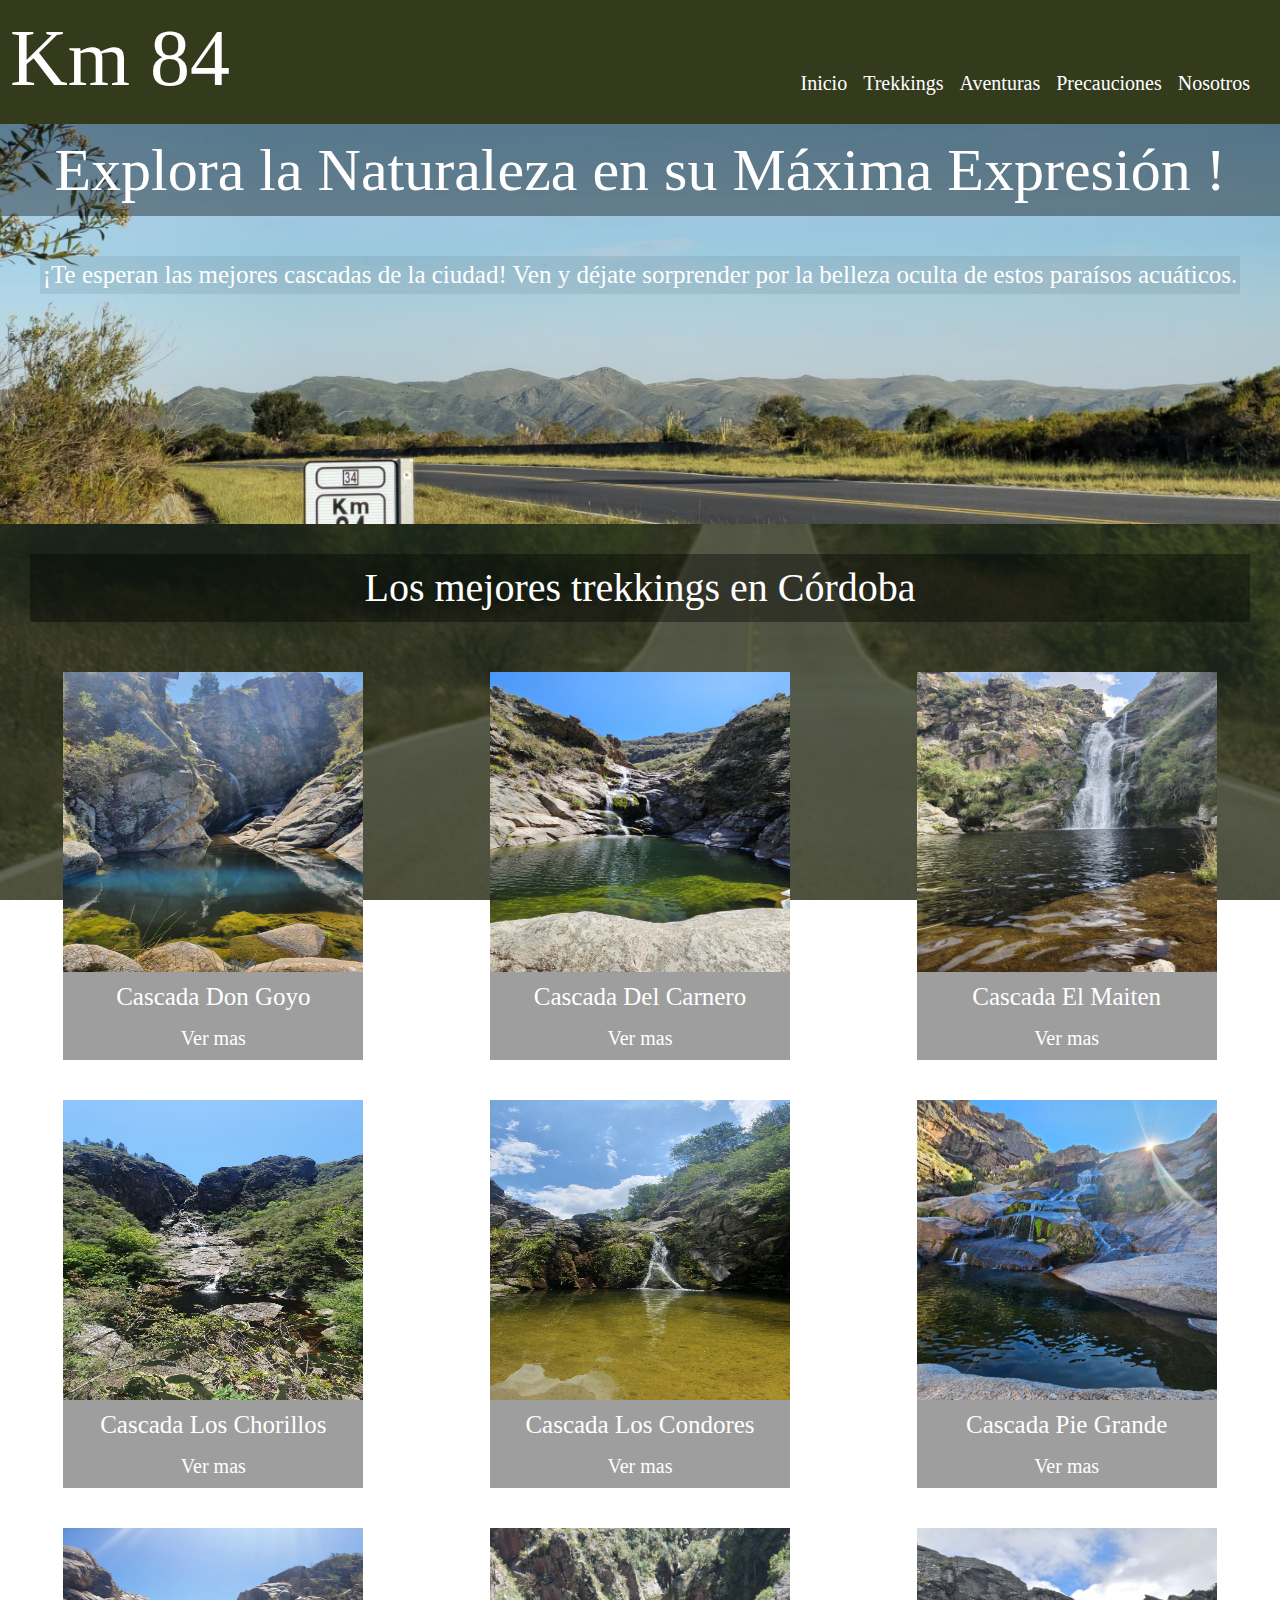
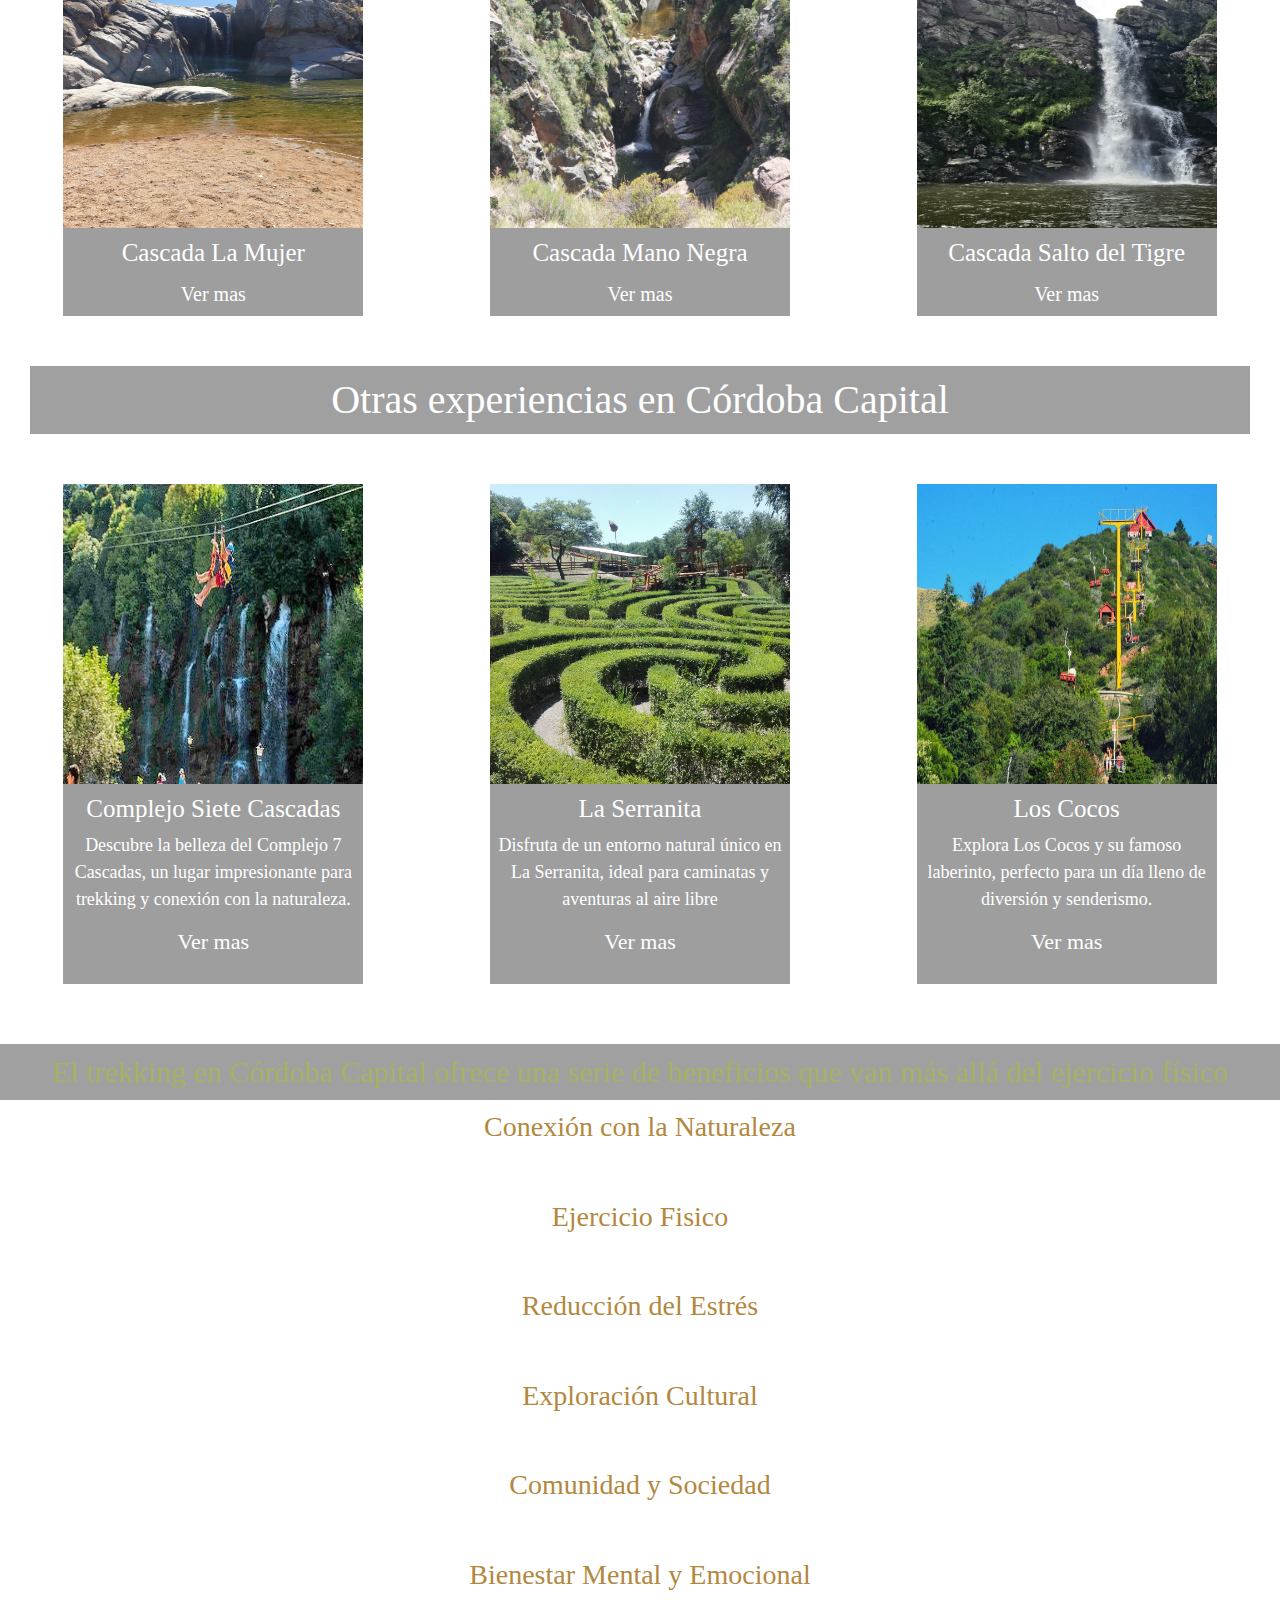
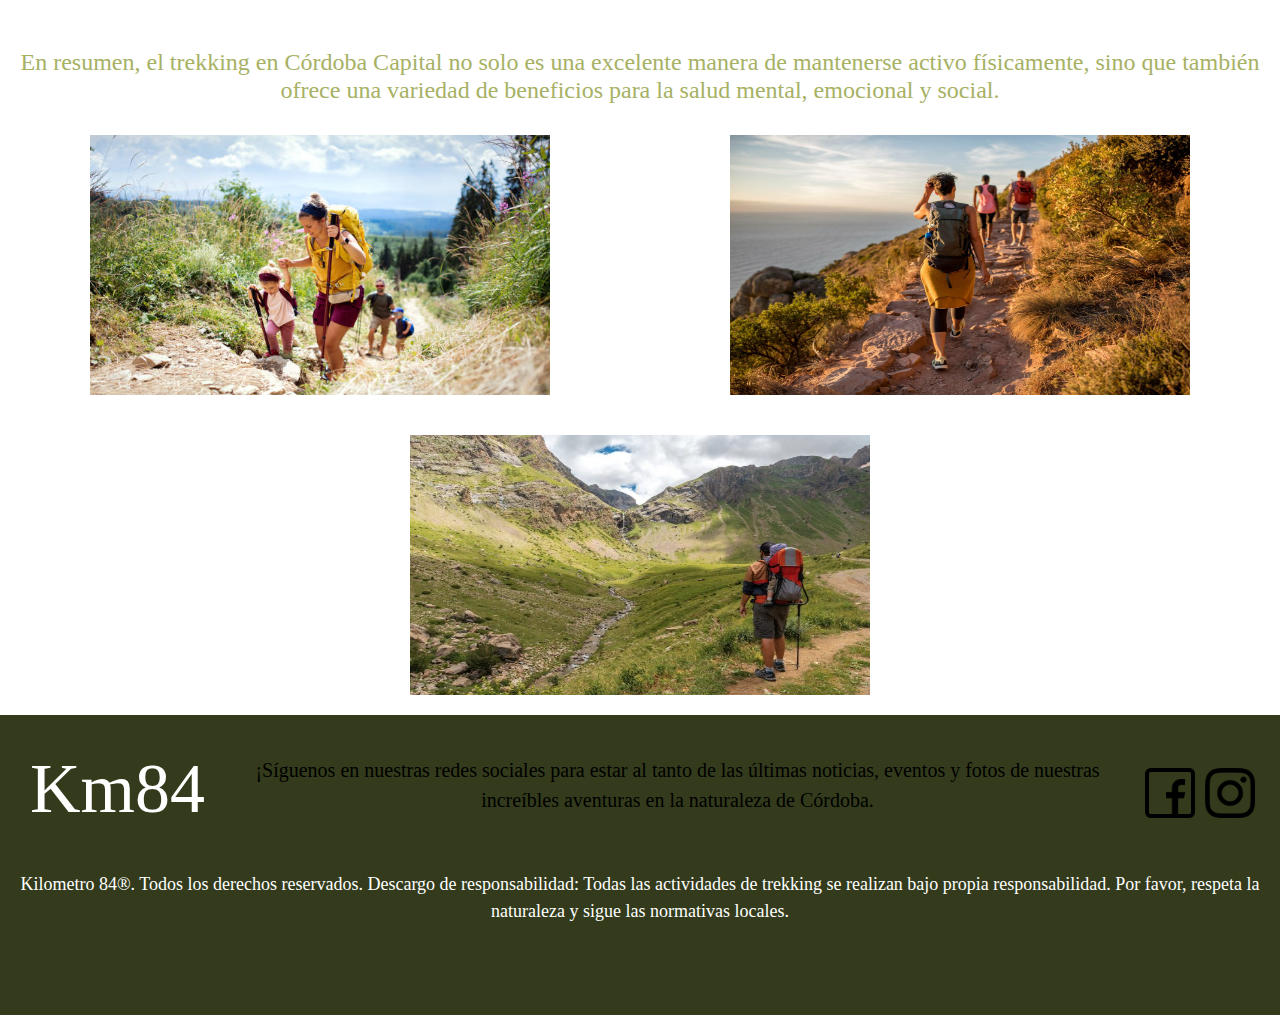
==== commit cc4ff5d1: "preentregatercera" ====
--- a/index.html
+++ b/index.html
@@ -4,10 +4,13 @@
 <head>
     <meta charset="UTF-8">
     <meta name="viewport" content="width=device-width, initial-scale=1.0">
-    <title>TrekkingCórdoba</title>
+    <link rel="icon" href="./img/extras/favicon.png" type="icono de silueta de hombre con baston de trekking en la mano">
+    <meta name="description" content="Descubre las mejores cascadas y aventuras en Córdoba capital. Explora rutas de trekking, disfruta de paisajes impresionantes y vive experiencias únicas en la naturaleza cordobesa.">
+    <meta name="keywords" content="Kilometro84, kilometro ochenta y cuatro, trekkings Córdoba, cascadas Córdoba, aventuras al aire libre, senderismo, rutas de trekking, naturaleza Córdoba, paisajes Córdoba, actividades outdoor, turismo Córdoba, experiencias únicas, naturaleza, aventuras, rutas en Córdoba">
+    <title>Km 84: Trekking y Aventuras en Córdoba Capital | Rutas y Cascadas</title>
     <link href="https://cdn.jsdelivr.net/npm/bootstrap@5.3.3/dist/css/bootstrap.min.css" rel="stylesheet"
         integrity="sha384-QWTKZyjpPEjISv5WaRU9OFeRpok6YctnYmDr5pNlyT2bRjXh0JMhjY6hW+ALEwIH" crossorigin="anonymous">
-    <link rel="stylesheet" href="./scss/estilos.css" />
+    <link rel="stylesheet" href="./scss/estilos.css">
 
 </head>
 
@@ -168,17 +171,17 @@
             </div>
         </section>
     </main>
+
     <footer>
-        <div class="logofooter">
-            <h5>KM 84</h5>
-        </div>
+
         <div class="redessociales">
+            <h5>Km84</h5>
             <p> ¡Síguenos en nuestras redes sociales para estar al tanto de las últimas noticias, eventos y fotos de
                 nuestras increíbles aventuras en la naturaleza de Córdoba. </p>
             <a href="https://es-la.facebook.com/" target="_blank"><img src="./img/iconos/facebook.png"
-                    alt="iconofacebook"></a>
+                    alt="icono de la red social instagram en blanco y negro"></a>
             <a href="https://www.instagram.com/" target="_blank"><img src="./img/iconos/instagram.png"
-                    alt="iconoinstagram"></a>
+                    alt="icono de la red social instagram en blanco y negro"></a>
         </div>
         <div class="derechos">
             <p> Kilometro 84®. Todos los derechos reservados. Descargo de responsabilidad: Todas las actividades de
--- a/scss/estilos.css
+++ b/scss/estilos.css
@@ -5,6 +5,8 @@
   font-family: "Times New Roman", Times, serif;
 }
 
+/* ------- VARIABLES  --------*/
+/* ------- MIXINS --------*/
 header {
   background-color: rgb(51, 59, 28);
   padding: 10px;
@@ -18,6 +20,9 @@
 }
 header .navbar .container-fluid {
   background-color: rgb(51, 59, 28);
+}
+header .navbar .container-fluid .navbar-toggler {
+  background-color: white;
 }
 header .navbar .container-fluid .collapse .navbar-nav .nav-item a {
   font-size: 20px;
@@ -46,9 +51,10 @@
 }
 .mainindex .presentacion p {
   margin: 40px;
-  color: white;
+  color: rgb(255, 255, 255);
   font-size: 25px;
   text-align: center;
+  background-color: rgba(0, 0, 0, 0.071);
 }
 .mainindex .cascadas {
   width: 100%;
@@ -246,13 +252,13 @@
 }
 .aventuras .aventurasimg {
   display: flex;
+  justify-content: space-around;
   align-items: center;
-  justify-content: space-around;
   flex-wrap: wrap;
 }
 .aventuras .aventurasimg img {
-  height: 250px;
-  width: 250px;
+  height: 270px;
+  width: 270px;
   margin: 5px;
 }
 
@@ -261,12 +267,45 @@
   color: white;
   font-size: 20px;
   text-align: center;
+  padding: 10px;
+}
+.mainindex .imgprecauciones {
+  display: flex;
+  justify-content: space-around;
+  align-items: center;
+}
+.mainindex .imgprecauciones img {
+  height: 350px;
+  width: 400px;
+  padding: 10px;
+}
+.mainindex .equipamiento {
+  display: flex;
+  color: white;
+  font-size: 20px;
+  text-align: center;
   padding: 20px;
-}
-.mainindex .equipamiento {
-  color: white;
-  font-size: 20px;
-  text-align: center;
+  justify-content: center;
+  align-items: center;
+}
+.mainindex .equipamiento div h2 {
+  margin-left: 20px;
+  margin-right: 20px;
+  text-align: center;
+}
+.mainindex .equipamiento div p {
+  margin-left: 20px;
+  margin-right: 20px;
+  text-align: center;
+  padding: 10px;
+}
+.mainindex .equipamiento div h4 {
+  font-size: 30px;
+  text-align: center;
+}
+.mainindex .equipamiento div img {
+  height: 350px;
+  width: 500px;
   padding: 20px;
 }
 
@@ -342,27 +381,29 @@
 footer {
   background-color: rgb(51, 59, 28);
   width: 100%;
+  height: 300px;
   grid-template-columns: 1fr 2fr;
   grid-template-rows: 1fr 0, 5fr;
   padding: 10px;
   margin: 0;
 }
-footer .logofooter h5 {
-  text-align: center;
+footer .redessociales {
+  display: flex;
+  font-size: 20px;
+  padding: 10px;
+  justify-content: center;
+  align-items: center;
+}
+footer .redessociales h5 {
+  text-align: start;
   font-size: 70px;
   padding: 10px;
+  color: white;
+}
+footer .redessociales p {
   color: black;
-}
-footer .redessociales {
-  display: flex;
-  font-size: 20px;
-  padding: 10px;
-  justify-content: space-between;
-  align-items: center;
-}
-footer .redessociales p {
-  color: white;
-  text-align: center;
+  text-align: center;
+  padding: 20px;
 }
 footer .redessociales a {
   width: 50px;
@@ -378,13 +419,13 @@
   grid-row: 3/4;
 }
 footer .derechos p {
-  color: black;
+  color: white;
   font-size: 18px;
   padding: 10px;
   text-align: center;
 }
 
-/* ------- MEDIA QUERIES PAGE INDEX + TREKKINGS -------*/
+/* ------- MEDIA QUERIES PAGE INDEX + TREKKINGS + footer-------*/
 /* ------- MEDIA QUERIES  1110--------*/
 @media (max-width: 1110px) {
   header h1 {
@@ -422,7 +463,7 @@
     padding: 20px;
   }
 }
-/* ------- MEDIA QUERIES TREKKING 840 --------*/
+/* ------- MEDIA QUERIES 840 --------*/
 @media (max-width: 890px) {
   .mainindex .beneficios .indeximagenes img {
     height: 300px;
@@ -430,7 +471,7 @@
     padding: 20px;
   }
 }
-/* ------- MEDIA QUERIES TREKKING 775--------*/
+/* ------- MEDIA QUERIES  775--------*/
 @media (max-width: 775px) {
   .mainindex .beneficios .indeximagenes img {
     height: 300px;
@@ -438,7 +479,7 @@
     padding: 20px;
   }
 }
-/* ------- MEDIA QUERIES TREKKING 720 --------*/
+/* ------- MEDIA QUERIES 720 --------*/
 @media (max-width: 720px) {
   header h1 {
     font-size: 60px;
@@ -480,6 +521,9 @@
     width: 400px;
     height: 300px;
     margin-top: 40px;
+  }
+  footer {
+    height: auto;
   }
 }
 /* ------- MEDIA QUERIES 650--------*/
@@ -629,9 +673,9 @@
     height: 250px;
   }
 }
-/* ------- MEDIA QUERIES PAGE INDEX + TREKKINGS -------*/
+/* ------- MEDIA QUERIES PAGE AVENTURAS -------*/
 /* ------- MEDIA QUERIES  1050--------*/
-@media (max-width: 1060px) {
+@media (max-width: 1169px) {
   .mainindex .aventuras .aventurasimg img {
     height: 300px;
     width: 450px;
@@ -672,4 +716,72 @@
     width: 300px;
     padding: 15px;
   }
+}
+/* ------- MEDIA QUERIES PAGE PRECAUCIONES -------*/
+/* ------- MEDIA QUERIES  1200--------*/
+@media (max-width: 1200px) {
+  .mainindex .precauciones .imgprecauciones {
+    flex-wrap: wrap;
+  }
+  .mainindex .precauciones .imgprecauciones img {
+    height: 400px;
+    width: 500px;
+    padding: 20px;
+  }
+}
+/* ------- MEDIA QUERIES  950--------*/
+@media (max-width: 1050px) {
+  .mainindex .precauciones .imgprecauciones img {
+    height: 450px;
+    width: 700px;
+    padding: 20px;
+  }
+  .mainindex .equipamiento {
+    flex-wrap: wrap;
+  }
+  .mainindex .equipamiento div img {
+    height: 500px;
+    width: 700px;
+  }
+}
+/* ------- MEDIA QUERIES  800--------*/
+@media (max-width: 800px) {
+  .mainindex .precauciones .imgprecauciones img {
+    height: 450px;
+    width: 500px;
+  }
+  .mainindex .equipamiento div img {
+    height: 500px;
+    width: 500px;
+  }
+}
+@media (max-width: 550px) {
+  .mainindex .precauciones .imgprecauciones img {
+    height: 350px;
+    width: 400px;
+  }
+  .mainindex .equipamiento div img {
+    height: 400px;
+    width: 400px;
+  }
+}
+@media (max-width: 450px) {
+  .mainindex .precauciones .imgprecauciones img {
+    height: 350px;
+    width: 350px;
+  }
+  .mainindex .equipamiento div img {
+    height: 400px;
+    width: 400px;
+  }
+}
+@media (max-width: 400px) {
+  .mainindex .precauciones .imgprecauciones img {
+    height: 300px;
+    width: 300px;
+  }
+  .mainindex .equipamiento div img {
+    height: 350px;
+    width: 350px;
+  }
 }/*# sourceMappingURL=estilos.css.map */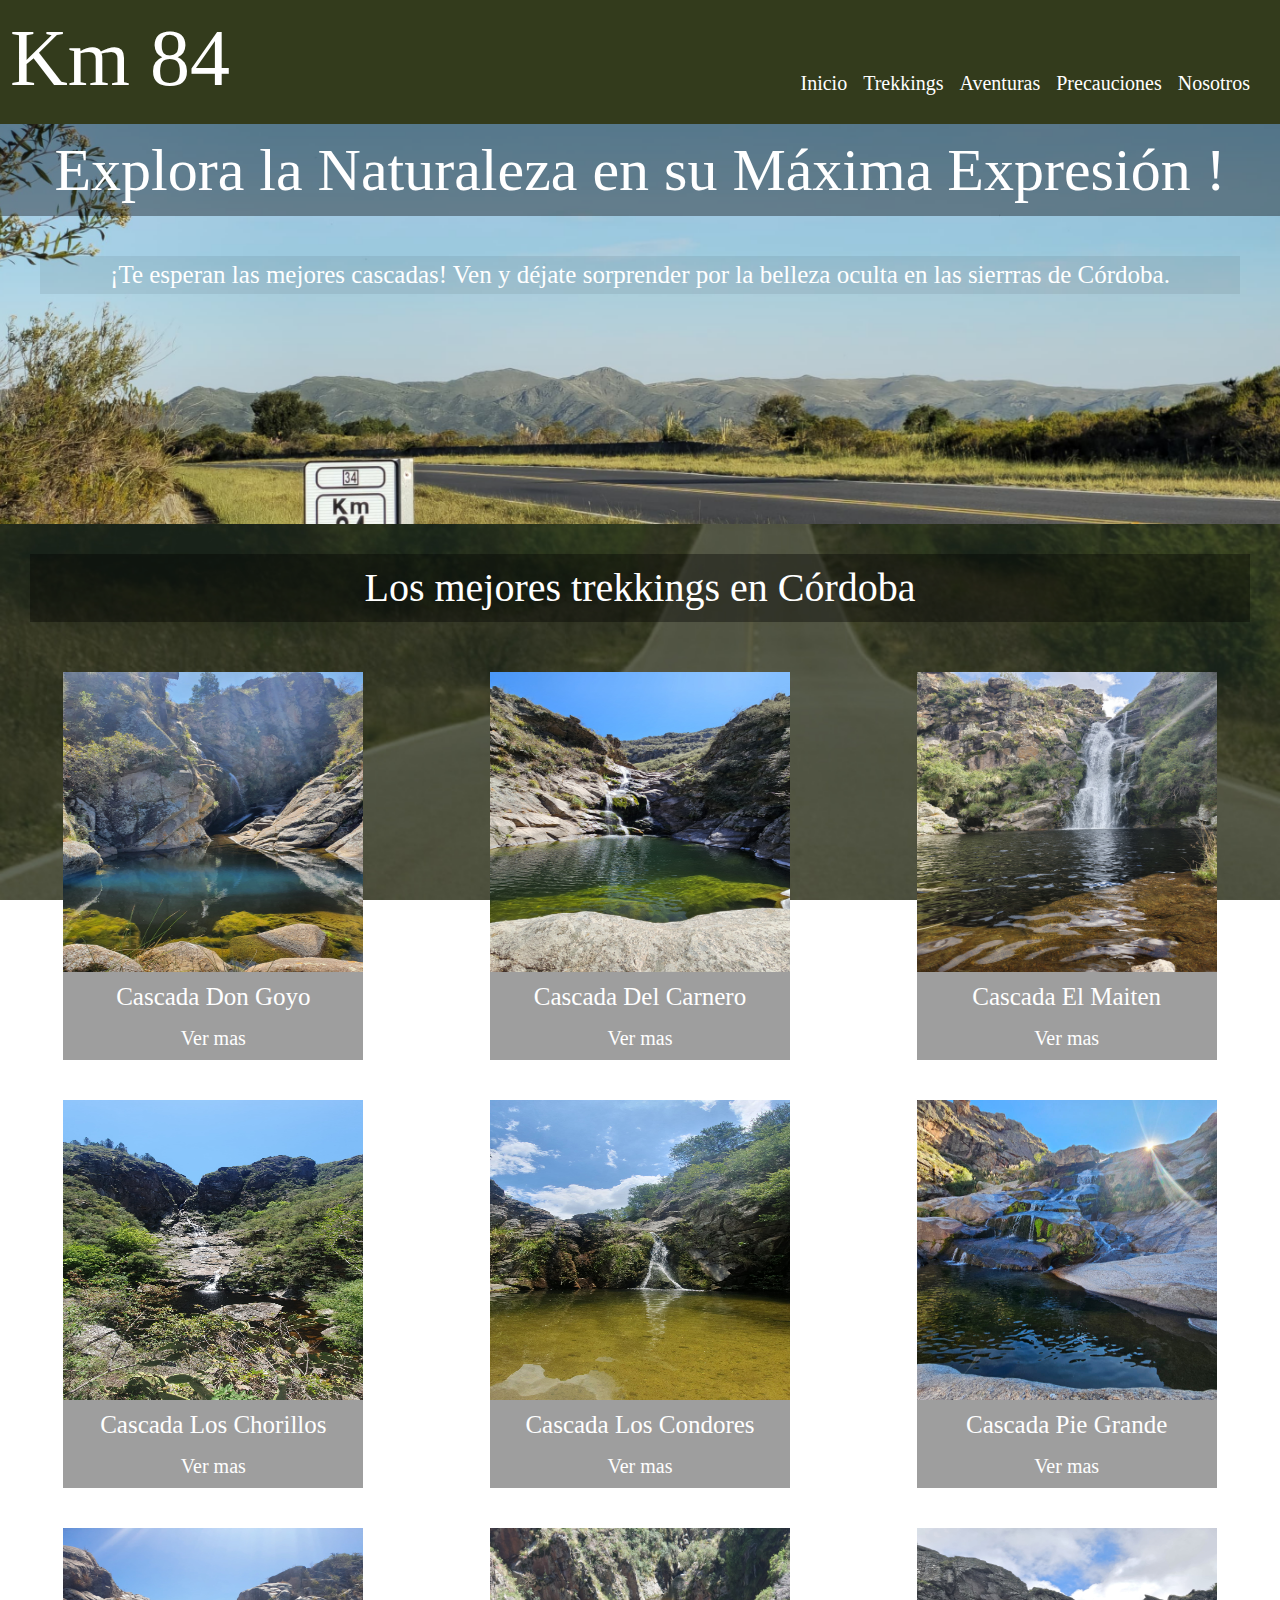
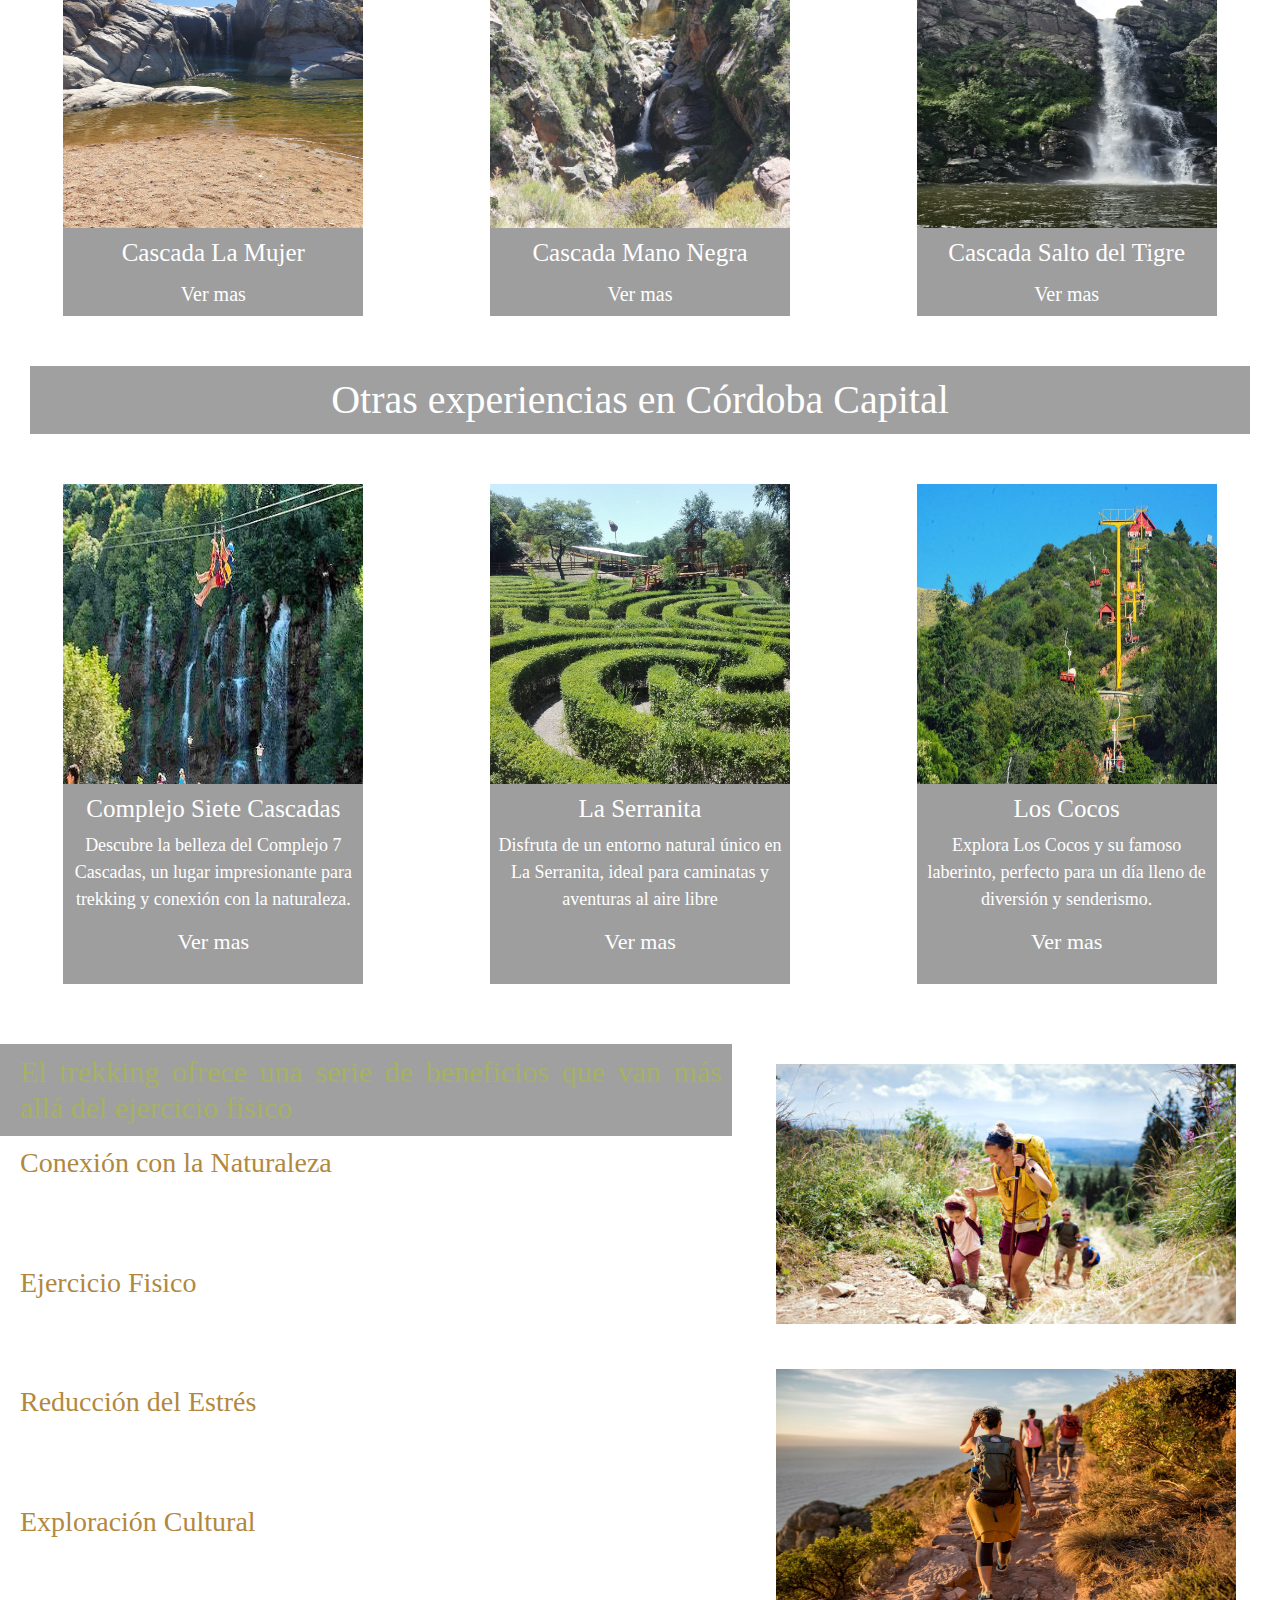
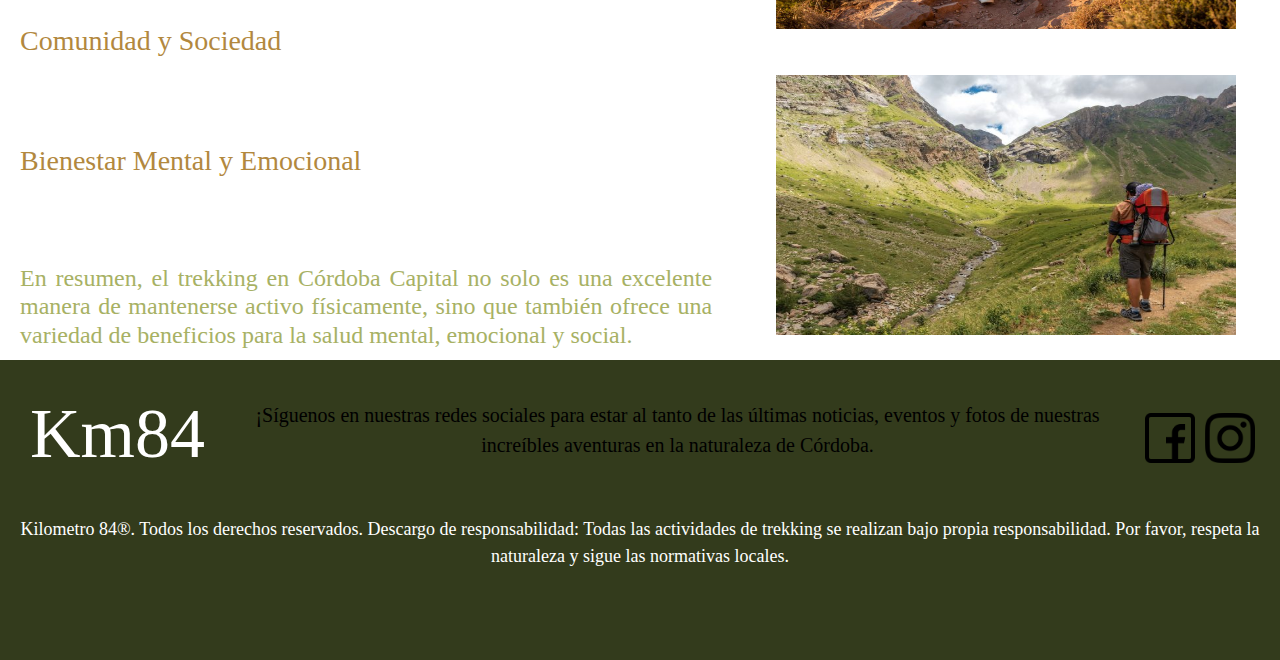
==== commit da1ec63b: "final" ====
--- a/index.html
+++ b/index.html
@@ -4,9 +4,12 @@
 <head>
     <meta charset="UTF-8">
     <meta name="viewport" content="width=device-width, initial-scale=1.0">
-    <link rel="icon" href="./img/extras/favicon.png" type="icono de silueta de hombre con baston de trekking en la mano">
-    <meta name="description" content="Descubre las mejores cascadas y aventuras en Córdoba capital. Explora rutas de trekking, disfruta de paisajes impresionantes y vive experiencias únicas en la naturaleza cordobesa.">
-    <meta name="keywords" content="Kilometro84, kilometro ochenta y cuatro, trekkings Córdoba, cascadas Córdoba, aventuras al aire libre, senderismo, rutas de trekking, naturaleza Córdoba, paisajes Córdoba, actividades outdoor, turismo Córdoba, experiencias únicas, naturaleza, aventuras, rutas en Córdoba">
+    <link rel="icon" href="./img/extras/favicon.png"
+        type="icono de silueta de hombre con baston de trekking en la mano">
+    <meta name="description"
+        content="Descubre las mejores cascadas y aventuras en Córdoba. Explora rutas de trekking, disfruta de paisajes impresionantes y vive experiencias únicas en la naturaleza cordobesa.">
+    <meta name="keywords"
+        content="Kilometro84, kilometro ochenta y cuatro, trekkings Córdoba, cascadas Córdoba, aventuras al aire libre, senderismo, rutas de trekking, naturaleza Córdoba, paisajes Córdoba, actividades outdoor, turismo Córdoba, experiencias únicas, naturaleza, aventuras, rutas en Córdoba">
     <title>Km 84: Trekking y Aventuras en Córdoba Capital | Rutas y Cascadas</title>
     <link href="https://cdn.jsdelivr.net/npm/bootstrap@5.3.3/dist/css/bootstrap.min.css" rel="stylesheet"
         integrity="sha384-QWTKZyjpPEjISv5WaRU9OFeRpok6YctnYmDr5pNlyT2bRjXh0JMhjY6hW+ALEwIH" crossorigin="anonymous">
@@ -17,6 +20,7 @@
 <body>
     <header>
         <h1> Km 84 </h1>
+
         <nav class="navbar navbar-expand-lg navbar-light">
             <div class="container-fluid">
                 <button class="navbar-toggler" type="button" data-bs-toggle="collapse" data-bs-target="#navbarNav"
@@ -48,19 +52,21 @@
     <main class="mainindex">
         <section class="presentacion">
             <h2> Explora la Naturaleza en su Máxima Expresión ! </h2>
-            <p> ¡Te esperan las mejores cascadas de la ciudad! Ven y déjate sorprender por la belleza oculta de estos
-                paraísos acuáticos. </p>
+            <p> ¡Te esperan las mejores cascadas! Ven y déjate sorprender por la belleza oculta en las
+                sierrras de Córdoba. </p>
         </section>
         <section class="cascadas">
             <h2> Los mejores trekkings en Córdoba </h2>
             <div class="agua">
                 <div>
-                    <img src="./img/cascadas/cascadadongoyo.jpeg" alt="cascadadongoyo">
+                    <img src="./img/cascadas/cascadadongoyo.jpeg" alt="imagen de cascada de agua cristalina rodeada de rocas y vegetación en un cañón en Córdoba.
+                    ">
                     <h3>Cascada Don Goyo</h3>
                     <h3><a href="./pages/trekkings.html">Ver mas</a> </h3>
                 </div>
                 <div>
-                    <img src="./img/cascadas/cascadaelcarnero.jpeg" alt="cascadaelcarnero">
+                    <img src="./img/cascadas/cascadaelcarnero.jpeg"
+                        alt="imagen de cascada El Maitén cayendo desde una pared rocosa en un entorno natural exuberante.">
                     <h3>Cascada Del Carnero</h3>
                     <h3><a href="./pages/trekkings.html">Ver mas</a> </h3>
                 </div>
@@ -82,7 +88,8 @@
                     <h3><a href="./pages/trekkings.html">Ver mas</a> </h3>
                 </div>
                 <div>
-                    <img src="./img/cascadas/cascadapiegrande.jpeg" alt="cascadapiegrande">
+                    <img src="./img/cascadas/cascadapiegrande.jpeg"
+                        alt="imagen de cascada Pie Grande fluyendo sobre rocas escalonadas con un fondo de montañas en Córdoba">
                     <h3>Cascada Pie Grande</h3>
                     <h3><a href="./pages/trekkings.html">Ver mas</a></h3>
                 </div>
@@ -140,7 +147,7 @@
 
         <section class="beneficios">
             <div>
-                <h2> El trekking en Córdoba Capital ofrece una serie de beneficios que van más allá del ejercicio físico
+                <h2> El trekking ofrece una serie de beneficios que van más allá del ejercicio físico
                 </h2>
                 <h3> Conexión con la Naturaleza </h3>
                 <p> El trekking brinda la oportunidad de explorar entornos naturales únicos y revitalizantes. </p>
@@ -168,7 +175,6 @@
                 <img src="./img/extras/trekkingindex1.jpeg" alt="">
                 <img src="./img/extras/trekkingindex3.jpg" alt="">
             </div>
-            </div>
         </section>
     </main>
 
@@ -189,7 +195,9 @@
                 normativas locales.</p>
         </div>
     </footer>
-
+    <script src="https://cdn.jsdelivr.net/npm/bootstrap@5.3.3/dist/js/bootstrap.bundle.min.js"
+        integrity="sha384-YvpcrYf0tY3lHB60NNkmXc5s9fDVZLESaAA55NDzOxhy9GkcIdslK1eN7N6jIeHz"
+        crossorigin="anonymous"></script>
 </body>
 
 </html>--- a/scss/estilos.css
+++ b/scss/estilos.css
@@ -76,10 +76,15 @@
 .mainindex .cascadas .agua div {
   background-color: rgba(0, 0, 0, 0.381);
   margin: 20px;
+  overflow: hidden;
 }
 .mainindex .cascadas .agua div img {
   width: 300px;
   height: 300px;
+  transition: transform 0.3s ease-in-out;
+}
+.mainindex .cascadas .agua div:hover img {
+  transform: scale(1.1);
 }
 .mainindex .cascadas .agua div h3 {
   color: white;
@@ -109,10 +114,15 @@
   width: 300px;
   background-color: rgba(0, 0, 0, 0.381);
   margin: 20px;
+  overflow: hidden;
 }
 .mainindex .otrasaventuras .aventuras-index .aventuras-tarjetas img {
   width: 300px;
   height: 300px;
+  transition: transform 0.3s ease-in-out;
+}
+.mainindex .otrasaventuras .aventuras-index .aventuras-tarjetas:hover img {
+  transform: scale(1.1);
 }
 .mainindex .otrasaventuras .aventuras-index .aventuras-tarjetas h3 {
   margin-top: 10px;
@@ -134,29 +144,31 @@
   color: white;
 }
 .mainindex .beneficios {
+  display: flex;
   color: white;
   padding-top: 40px;
 }
 .mainindex .beneficios div h2 {
   color: rgb(167, 177, 100);
-  text-align: center;
+  text-align: justify;
+  padding-left: 20px;
 }
 .mainindex .beneficios div h3 {
   color: rgb(178, 136, 62);
-  text-align: center;
+  text-align: justify;
   margin: 10px;
   padding-left: 10px;
-  padding-right: 10px;
+  padding-right: 20px;
 }
 .mainindex .beneficios div p {
   font-size: 20px;
-  text-align: center;
+  text-align: justify;
   padding-left: 20px;
   padding-right: 20px;
 }
 .mainindex .beneficios div h4 {
   margin-top: 40px;
-  text-align: center;
+  text-align: justify;
   color: rgb(167, 177, 100);
   margin: 10px;
   padding-left: 10px;
@@ -206,8 +218,8 @@
 .mainindex .trekkings-grilla .trekkings-inf p {
   font-size: 20px;
   color: white;
-  margin-left: 10px;
-  text-align: center;
+  margin-left: 20px;
+  text-align: justify;
 }
 .mainindex .trekkings-grilla .trekkings-inf h4 {
   font-size: 25px;
@@ -248,7 +260,7 @@
   font-size: 20px;
   color: white;
   margin: 20px;
-  text-align: center;
+  text-align: justify;
 }
 .aventuras .aventurasimg {
   display: flex;
@@ -264,44 +276,50 @@
 
 /* ------- MAIN PAGE PRECAUCIONES --------*/
 .mainindex .precauciones {
-  color: white;
-  font-size: 20px;
-  text-align: center;
-  padding: 10px;
-}
-.mainindex .imgprecauciones {
   display: flex;
   justify-content: space-around;
   align-items: center;
 }
-.mainindex .imgprecauciones img {
-  height: 350px;
-  width: 400px;
-  padding: 10px;
+.mainindex .precauciones div {
+  font-size: 20px;
+  padding: 20px;
+}
+.mainindex .precauciones div h3 {
+  text-align: justify;
+  color: rgb(178, 136, 62);
+}
+.mainindex .precauciones div p,
+.mainindex .precauciones div h2 {
+  color: white;
+  text-align: justify;
+}
+.mainindex .precauciones div img {
+  height: 300px;
+  width: 350px;
+  padding: 20px;
 }
 .mainindex .equipamiento {
   display: flex;
   color: white;
   font-size: 20px;
-  text-align: center;
+  text-align: justify;
   padding: 20px;
   justify-content: center;
   align-items: center;
 }
 .mainindex .equipamiento div h2 {
-  margin-left: 20px;
-  margin-right: 20px;
+  padding: 20px;
   text-align: center;
 }
 .mainindex .equipamiento div p {
-  margin-left: 20px;
-  margin-right: 20px;
-  text-align: center;
-  padding: 10px;
+  padding: 20px;
+  text-align: justify;
 }
 .mainindex .equipamiento div h4 {
   font-size: 30px;
   text-align: center;
+  color: rgb(178, 136, 62);
+  padding: 10px;
 }
 .mainindex .equipamiento div img {
   height: 350px;
@@ -364,7 +382,7 @@
 .mainindex .nosotros p {
   font-size: 20px;
   color: white;
-  text-align: center;
+  text-align: justify;
   margin-bottom: 0;
   margin-top: 20px;
   padding: 20px;
@@ -374,6 +392,7 @@
   align-items: center;
 }
 .mainindex .nosotros .mb-3 .form-label {
+  width: 60%;
   font-size: 20px;
   color: rgb(178, 136, 62);
 }
@@ -463,6 +482,16 @@
     padding: 20px;
   }
 }
+/* ------- MEDIA QUERIES 950 --------*/
+@media (max-width: 950px) {
+  .mainindex .beneficios {
+    flex-wrap: wrap;
+  }
+  .mainindex .beneficios .indeximagenes img {
+    height: 400px;
+    width: 400px;
+  }
+}
 /* ------- MEDIA QUERIES 840 --------*/
 @media (max-width: 890px) {
   .mainindex .beneficios .indeximagenes img {
@@ -729,44 +758,61 @@
     padding: 20px;
   }
 }
-/* ------- MEDIA QUERIES  950--------*/
+/* ------- MEDIA QUERIES  1050--------*/
 @media (max-width: 1050px) {
-  .mainindex .precauciones .imgprecauciones img {
-    height: 450px;
-    width: 700px;
+  .mainindex .precauciones {
+    flex-wrap: wrap;
+    flex-direction: column;
+  }
+  .mainindex .precauciones div img {
+    height: 300px;
+    width: 300px;
     padding: 20px;
   }
   .mainindex .equipamiento {
     flex-wrap: wrap;
   }
   .mainindex .equipamiento div img {
-    height: 500px;
-    width: 700px;
+    height: 400px;
+    width: 600px;
+  }
+}
+/* ------- MEDIA QUERIES  950--------*/
+@media (max-width: 950px) {
+  .mainindex .precauciones div img {
+    height: 350px;
+    width: 600px;
   }
 }
 /* ------- MEDIA QUERIES  800--------*/
 @media (max-width: 800px) {
-  .mainindex .precauciones .imgprecauciones img {
-    height: 450px;
-    width: 500px;
+  .mainindex .precauciones div img {
+    height: 350px;
+    width: 600px;
   }
   .mainindex .equipamiento div img {
     height: 500px;
     width: 500px;
   }
 }
+@media (max-width: 638px) {
+  .mainindex .precauciones div img {
+    height: 350px;
+    width: 500px;
+  }
+}
 @media (max-width: 550px) {
-  .mainindex .precauciones .imgprecauciones img {
-    height: 350px;
-    width: 400px;
+  .mainindex .precauciones div img {
+    height: 300px;
+    width: 450px;
   }
   .mainindex .equipamiento div img {
     height: 400px;
     width: 400px;
   }
 }
-@media (max-width: 450px) {
-  .mainindex .precauciones .imgprecauciones img {
+@media (max-width: 500px) {
+  .mainindex .precauciones div img {
     height: 350px;
     width: 350px;
   }
@@ -776,7 +822,7 @@
   }
 }
 @media (max-width: 400px) {
-  .mainindex .precauciones .imgprecauciones img {
+  .mainindex .precauciones div img {
     height: 300px;
     width: 300px;
   }
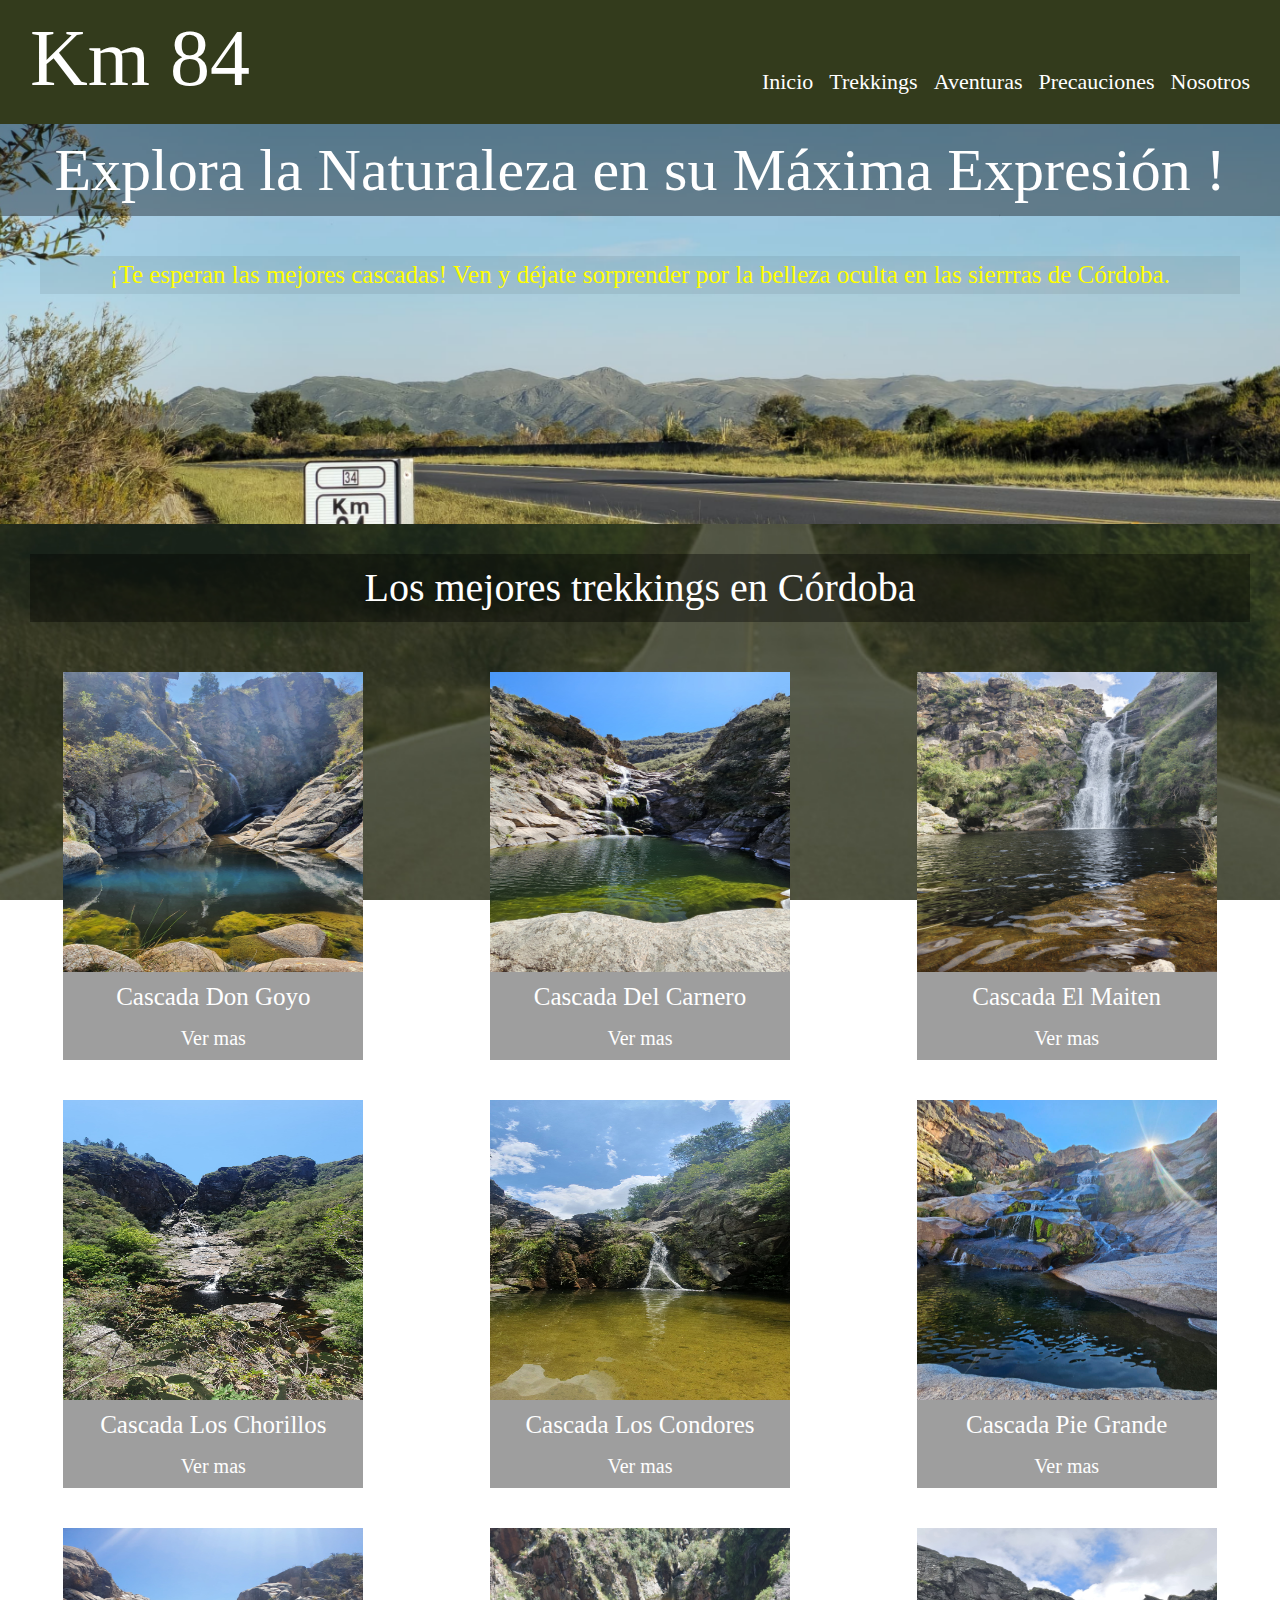
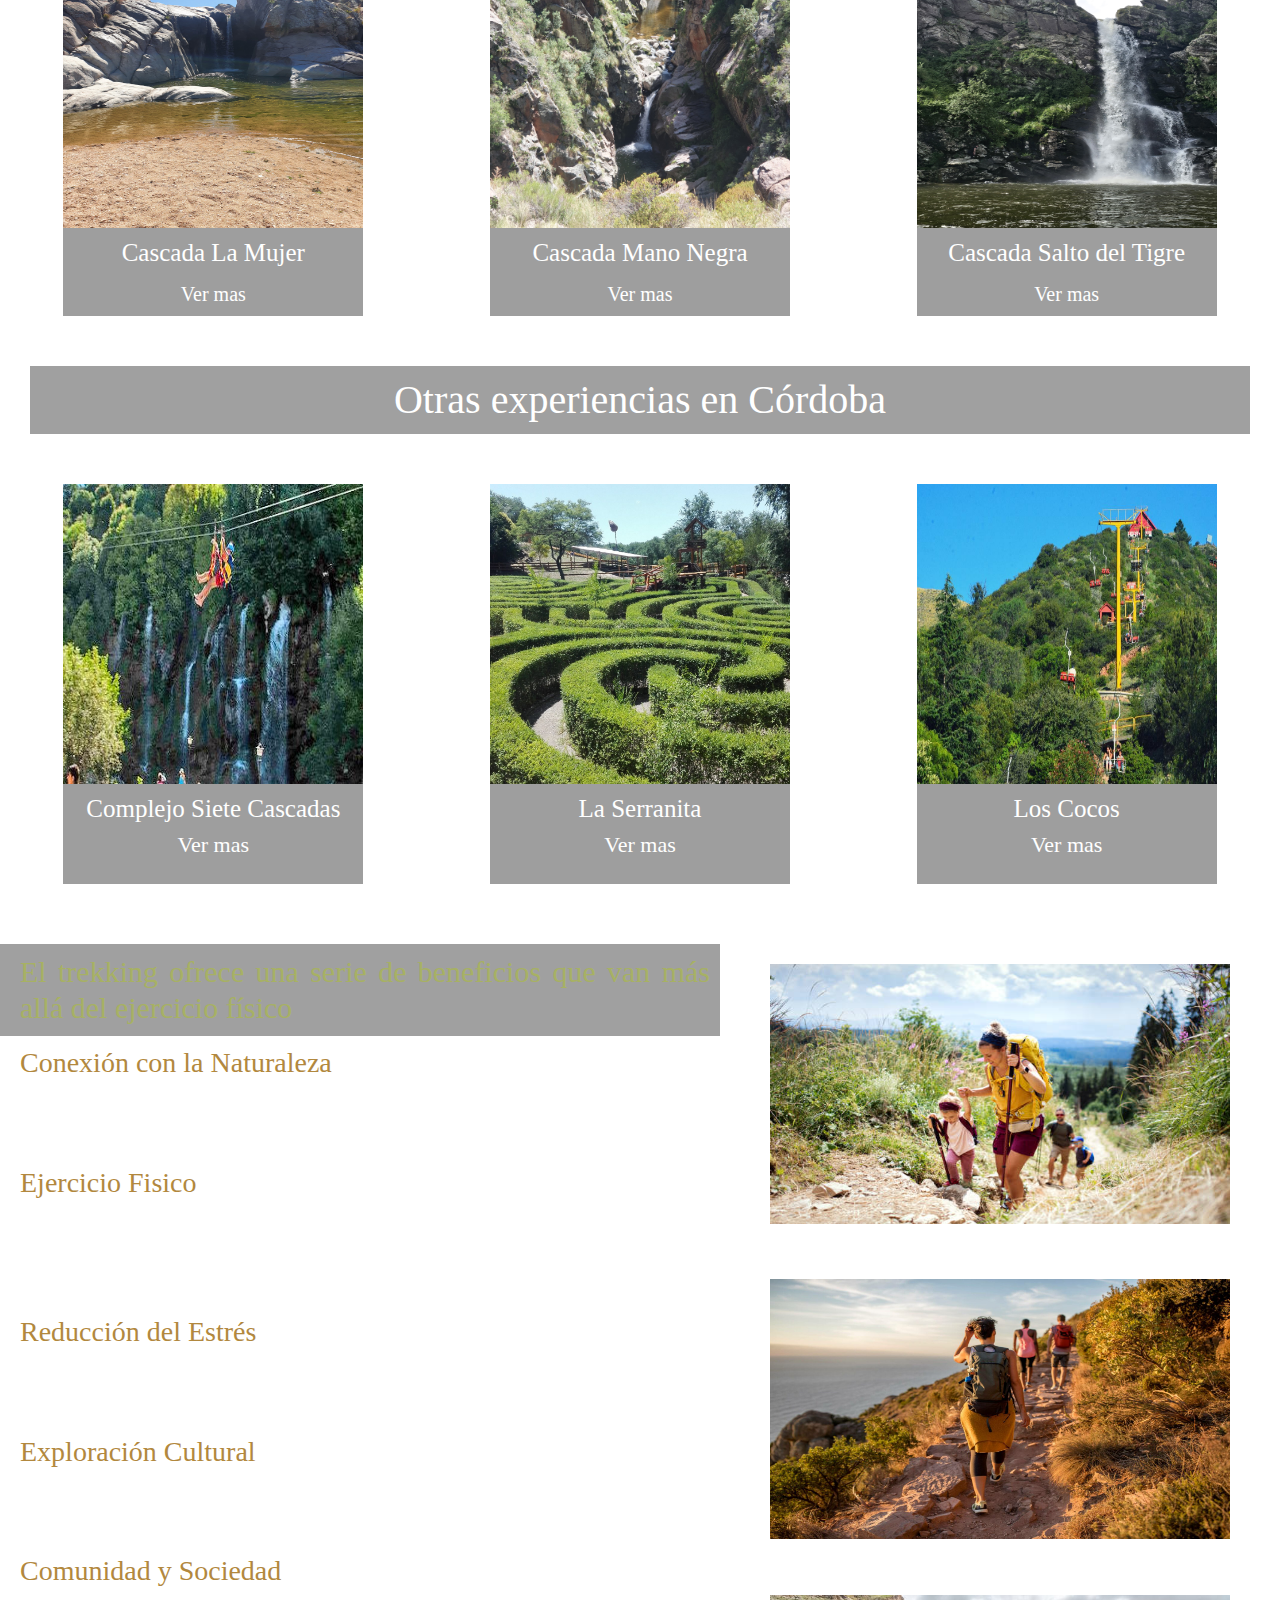
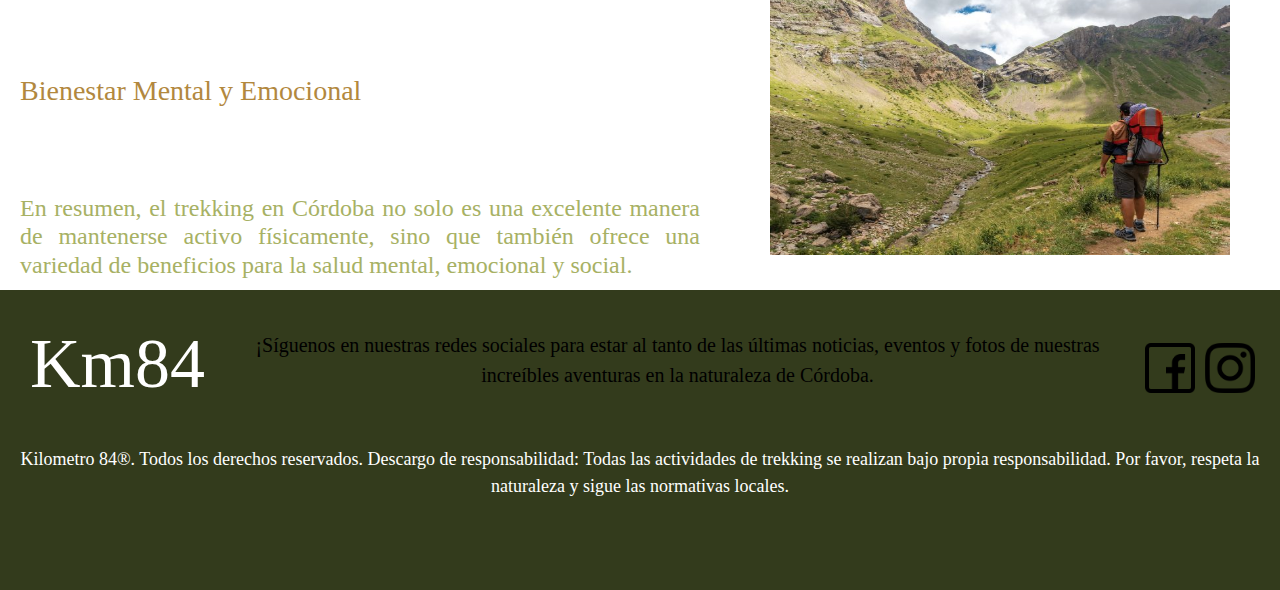
==== commit c90d5ba1: "entregafinal" ====
--- a/index.html
+++ b/index.html
@@ -71,19 +71,22 @@
                     <h3><a href="./pages/trekkings.html">Ver mas</a> </h3>
                 </div>
                 <div>
-                    <img src="./img/cascadas/cascadaelmaiten.jpeg" alt="cascadaelmaiten">
+                    <img src="./img/cascadas/cascadaelmaiten.jpeg"
+                        alt="imagen de cascada de agua cristalina en el fondo, y adelante olla de agua trasparente">
                     <h3>Cascada El Maiten</h3>
                     <h3><a href="./pages/trekkings.html">Ver mas</a> </h3>
                 </div>
             </div>
             <div class="agua">
                 <div>
-                    <img src="./img/cascadas/cascadaloschorillos.jpeg" alt="cascadaloschorillos">
+                    <img src="./img/cascadas/cascadaloschorillos.jpeg"
+                        alt="imagen de cascada en medio de dos montañas con abudante vegetacion">
                     <h3>Cascada Los Chorillos</h3>
                     <h3><a href="./pages/trekkings.html">Ver mas</a></h3>
                 </div>
                 <div>
-                    <img src="./img/cascadas/cascadaloscondores.jpeg" alt="cascadaloscondores">
+                    <img src="./img/cascadas/cascadaloscondores.jpeg"
+                        alt="imagen de olla de agua cristalina y en el fondo pequeña cascada con dos difurcaciones">
                     <h3>Cascada Los Condores</h3>
                     <h3><a href="./pages/trekkings.html">Ver mas</a> </h3>
                 </div>
@@ -96,46 +99,45 @@
             </div>
             <div class="agua">
                 <div>
-                    <img src="./img/cascadas/lamujer.jpeg" alt="cascadalamujer">
+                    <img src="./img/cascadas/lamujer.jpeg"
+                        alt="imagen donde se visualiza arena adelante, una olla de agua cristalina y al fondo una cascada en un paredon de roca">
                     <h3>Cascada La Mujer</h3>
                     <h3><a href="./pages/trekkings.html">Ver mas</a></h3>
                 </div>
                 <div>
-                    <img src="./img/cascadas/manonegra.jpeg" alt="cascadamanonegra">
+                    <img src="./img/cascadas/manonegra.jpeg"
+                        alt="imagen desde arriba donde se visualiza una cascada con abudanten caudal de agua en medio de rocas y vegetacion">
                     <h3>Cascada Mano Negra </h3>
                     <h3><a href="./pages/trekkings.html">Ver mas</a></h3>
                 </div>
                 <div>
-                    <img src="./img/cascadas/merlo.jpeg" alt="cascadasaltodeltigre">
+                    <img src="./img/cascadas/merlo.jpeg"
+                        alt="imagen de un paredon de roca con vegetacion alrededor y una cascada con abudante agua en el medio">
                     <h3>Cascada Salto del Tigre </h3>
                     <h3><a href="./pages/trekkings.html">Ver mas</a></h3>
                 </div>
             </div>
         </section>
         <section class="otrasaventuras">
-            <h2>Otras experiencias en Córdoba Capital</h2>
+            <h2>Otras experiencias en Córdoba</h2>
             <div class="aventuras-index">
 
                 <div class="aventuras-tarjetas">
-                    <img src="./img/aventuras/tarjetas/complejosietecascadas.jpg" alt="...">
+                    <img src="./img/aventuras/tarjetas/complejosietecascadas.jpg"
+                        alt="imagen de tirolesa donde se visualiza dos personas colgadas de la misma y en el fondo una cascada en medio de abudante vegetacion">
                     <h3>Complejo Siete Cascadas</h3>
-                    <p> Descubre la belleza del Complejo 7 Cascadas, un lugar impresionante para trekking y conexión con
-                        la naturaleza. </p>
                     <h4><a href="./pages/aventuras.html">Ver mas</a> </h4>
                 </div class="aventuras-tarjetas">
                 <div class="aventuras-tarjetas">
-                    <img src="./img/aventuras/tarjetas/complejolaserranita.jpg" alt="...">
+                    <img src="./img/aventuras/tarjetas/complejolaserranita.jpg"
+                        alt="imagen de un laberinto en forma de espiral de arbusto bien verde y prolijo">
                     <h3>La Serranita</h3>
-                    <p> Disfruta de un entorno natural único en La Serranita, ideal para caminatas y aventuras al aire
-                        libre
-                    </p>
                     <h4> <a href="./pages/aventuras.html">Ver mas</a> </h4>
                 </div>
                 <div class="aventuras-tarjetas">
-                    <img src="./img/aventuras/tarjetas/loscocos.jpg" alt="...">
+                    <img src="./img/aventuras/tarjetas/loscocos.jpg"
+                        alt="imagen de aerosillas de las cuales se visualiza en el fondo una montaña con abudante vegetacion">
                     <h3>Los Cocos</h3>
-                    <p> Explora Los Cocos y su famoso laberinto, perfecto para un día lleno de diversión y senderismo.
-                    </p>
                     <h4><a href="./pages/aventuras.html">Ver mas</a> </h4>
                 </div>
 
@@ -152,8 +154,7 @@
                 <h3> Conexión con la Naturaleza </h3>
                 <p> El trekking brinda la oportunidad de explorar entornos naturales únicos y revitalizantes. </p>
                 <h3> Ejercicio Fisico </h3>
-                <p> Es una forma excelente de ejercicio cardiovascular y de resistencia. Ayuda a mejorar la
-                    resistencia, la fuerza y la salud cardiovascular </p>
+                <p> No solo fortalece tu resistencia y fuerza física, sino que también impulsa significativamente tu salud cardiovascular, permitiéndote disfrutar de una vida más activa y saludable </p>
                 <h3> Reducción del Estrés </h3>
                 <p> Ofrece la oportunidad de desconectar, reducir el estrés y rejuvenecer tanto mental como físicamente.
                 </p>
@@ -166,14 +167,17 @@
                 <h3> Bienestar Mental y Emocional </h3>
                 <p> Puede mejorar el estado de ánimo, aumentar la sensación de bienestar y proporcionar una sensación de
                     logro y satisfacción al completar un desafío físico. </p>
-                <h4> En resumen, el trekking en Córdoba Capital no solo es una excelente manera de mantenerse activo
+                <h4> En resumen, el trekking en Córdoba no solo es una excelente manera de mantenerse activo
                     físicamente, sino que también ofrece una variedad de beneficios para la salud mental, emocional y
                     social. </h4>
             </div>
             <div class="indeximagenes">
-                <img src="./img/extras/trekkingindex.jpg" alt="">
-                <img src="./img/extras/trekkingindex1.jpeg" alt="">
-                <img src="./img/extras/trekkingindex3.jpg" alt="">
+                <img src="./img/extras/trekkingindex.jpg"
+                    alt="Una madre y su hija pequeña subiendo un sendero rocoso mientras hacen trekking en un entorno natural verde y montañoso, con un cielo despejado en el fondo.">
+                <img src="./img/extras/trekkingindex1.jpeg"
+                    alt="Grupo de personas caminando por un sendero de tierra y piedra cerca de la costa, con vistas al mar durante el atardecer, en un entorno natural con arbustos.">
+                <img src="./img/extras/trekkingindex3.jpg"
+                    alt="Persona con mochila de trekking observando un paisaje montañoso verde con un pequeño arroyo, bajo un cielo nublado.">
             </div>
         </section>
     </main>
--- a/scss/estilos.css
+++ b/scss/estilos.css
@@ -5,8 +5,12 @@
   font-family: "Times New Roman", Times, serif;
 }
 
-/* ------- VARIABLES  --------*/
-/* ------- MIXINS --------*/
+.mainindex .equipamiento {
+  display: flex;
+  justify-content: center;
+  align-items: center;
+}
+
 header {
   background-color: rgb(51, 59, 28);
   padding: 10px;
@@ -17,6 +21,7 @@
 header h1 {
   color: white;
   font-size: 80px;
+  margin-left: 20px;
 }
 header .navbar .container-fluid {
   background-color: rgb(51, 59, 28);
@@ -25,11 +30,14 @@
   background-color: white;
 }
 header .navbar .container-fluid .collapse .navbar-nav .nav-item a {
-  font-size: 20px;
+  font-size: 22px !important;
   color: white !important;
+  transition: color 0.3s;
+}
+header .navbar .container-fluid .collapse .navbar-nav .nav-item a:hover {
+  color: yellow !important;
 }
 
-/* ------- MAIN PAGE INDEX --------*/
 .mainindex {
   background-image: url(../img/extras/1.jpg);
   background-attachment: fixed;
@@ -51,7 +59,7 @@
 }
 .mainindex .presentacion p {
   margin: 40px;
-  color: rgb(255, 255, 255);
+  color: yellow;
   font-size: 25px;
   text-align: center;
   background-color: rgba(0, 0, 0, 0.071);
@@ -96,6 +104,10 @@
   text-decoration: none;
   font-size: 20px;
   color: rgb(255, 255, 255);
+  transition: color 0.5s;
+}
+.mainindex .cascadas .agua div h3 a:hover {
+  color: yellow;
 }
 .mainindex .otrasaventuras h2 {
   color: white;
@@ -110,7 +122,7 @@
   flex-wrap: wrap;
 }
 .mainindex .otrasaventuras .aventuras-index .aventuras-tarjetas {
-  height: 500px;
+  height: 400px;
   width: 300px;
   background-color: rgba(0, 0, 0, 0.381);
   margin: 20px;
@@ -133,7 +145,8 @@
 .mainindex .otrasaventuras .aventuras-index .aventuras-tarjetas p {
   font-size: 18px;
   color: white;
-  text-align: center;
+  text-align: justify;
+  padding: 10px;
 }
 .mainindex .otrasaventuras .aventuras-index .aventuras-tarjetas h4 {
   font-size: 22px;
@@ -142,6 +155,10 @@
 .mainindex .otrasaventuras .aventuras-index .aventuras-tarjetas h4 a {
   text-decoration: none;
   color: white;
+  transition: color 0.5s;
+}
+.mainindex .otrasaventuras .aventuras-index .aventuras-tarjetas h4 a:hover {
+  color: yellow;
 }
 .mainindex .beneficios {
   display: flex;
@@ -185,9 +202,8 @@
   padding: 20px;
 }
 
-/* ------- MAIN PAG TREKKINGS --------*/
 .mainindex h2 {
-  color: white;
+  color: yellow;
   font-size: 30px;
   text-align: center;
   padding: 10px;
@@ -245,7 +261,6 @@
   margin: 20px;
 }
 
-/* ------- MAIN PAG AVENTURAS --------*/
 .aventuras {
   padding: 10px;
 }
@@ -255,6 +270,7 @@
   background-color: rgba(0, 0, 0, 0.333);
   font-size: 30px;
   text-align: center;
+  color: white;
 }
 .aventuras div p {
   font-size: 20px;
@@ -274,7 +290,6 @@
   margin: 5px;
 }
 
-/* ------- MAIN PAGE PRECAUCIONES --------*/
 .mainindex .precauciones {
   display: flex;
   justify-content: space-around;
@@ -287,29 +302,37 @@
 .mainindex .precauciones div h3 {
   text-align: justify;
   color: rgb(178, 136, 62);
-}
-.mainindex .precauciones div p,
+  margin-left: 20px;
+}
+.mainindex .precauciones div p {
+  color: white;
+  text-align: justify;
+  margin-left: 20px;
+}
 .mainindex .precauciones div h2 {
   color: white;
-  text-align: justify;
+  text-align: center;
+  margin-left: 20px;
 }
 .mainindex .precauciones div img {
   height: 300px;
-  width: 350px;
-  padding: 20px;
+  width: 450px;
+  padding: 20px;
+  transition: transform 0.3s;
+}
+.mainindex .precauciones div:hover img {
+  transform: scale(1.1);
 }
 .mainindex .equipamiento {
-  display: flex;
   color: white;
   font-size: 20px;
   text-align: justify;
   padding: 20px;
-  justify-content: center;
-  align-items: center;
 }
 .mainindex .equipamiento div h2 {
   padding: 20px;
   text-align: center;
+  color: white;
 }
 .mainindex .equipamiento div p {
   padding: 20px;
@@ -318,16 +341,19 @@
 .mainindex .equipamiento div h4 {
   font-size: 30px;
   text-align: center;
-  color: rgb(178, 136, 62);
+  color: yellow;
   padding: 10px;
 }
 .mainindex .equipamiento div img {
   height: 350px;
   width: 500px;
   padding: 20px;
+  transition: transform 0.3s;
+}
+.mainindex .equipamiento div:hover img {
+  transform: scale(1.05);
 }
 
-/* ------- MAIN PAGE NOSOTROS --------*/
 .mainindex .grillafotos {
   display: grid;
   grid-template-columns: repeat(6, 1fr);
@@ -444,9 +470,7 @@
   text-align: center;
 }
 
-/* ------- MEDIA QUERIES PAGE INDEX + TREKKINGS + footer-------*/
-/* ------- MEDIA QUERIES  1110--------*/
-@media (max-width: 1110px) {
+@media (max-width: 1150px) {
   header h1 {
     font-size: 80px;
   }
@@ -474,7 +498,7 @@
     margin: 20px;
   }
   .mainindex .trekkings-grilla .trekkings-inf p {
-    text-align: center;
+    text-align: justify;
   }
   .mainindex .beneficios .indeximagenes img {
     height: 300px;
@@ -482,7 +506,6 @@
     padding: 20px;
   }
 }
-/* ------- MEDIA QUERIES 950 --------*/
 @media (max-width: 950px) {
   .mainindex .beneficios {
     flex-wrap: wrap;
@@ -492,7 +515,6 @@
     width: 400px;
   }
 }
-/* ------- MEDIA QUERIES 840 --------*/
 @media (max-width: 890px) {
   .mainindex .beneficios .indeximagenes img {
     height: 300px;
@@ -500,7 +522,6 @@
     padding: 20px;
   }
 }
-/* ------- MEDIA QUERIES  775--------*/
 @media (max-width: 775px) {
   .mainindex .beneficios .indeximagenes img {
     height: 300px;
@@ -508,7 +529,6 @@
     padding: 20px;
   }
 }
-/* ------- MEDIA QUERIES 720 --------*/
 @media (max-width: 720px) {
   header h1 {
     font-size: 60px;
@@ -555,7 +575,6 @@
     height: auto;
   }
 }
-/* ------- MEDIA QUERIES 650--------*/
 @media (max-width: 650px) {
   header h1 {
     font-size: 50px;
@@ -565,6 +584,7 @@
   }
   .mainindex .presentacion p {
     margin: 25px;
+    color: rgba(255, 255, 0, 0.895);
   }
   .mainindex .cascadas h2,
   .mainindex .otrasaventuras h2 {
@@ -639,7 +659,6 @@
     padding: 20px;
   }
 }
-/* ------- MEDIA QUERIES  550 --------*/
 @media (max-width: 550px) {
   header h1 {
     color: white;
@@ -688,22 +707,18 @@
     padding: 20px;
   }
 }
-/* ------- MEDIA QUERIES  424--------*/
 @media (max-width: 420px) {
   .mainindex .presentacion h2 {
     font-size: 35px;
   }
   .mainindex .presentacion p {
     font-size: 25px;
-    color: black;
   }
   .mainindex .cascadas div img {
     width: 250px;
     height: 250px;
   }
 }
-/* ------- MEDIA QUERIES PAGE AVENTURAS -------*/
-/* ------- MEDIA QUERIES  1050--------*/
 @media (max-width: 1169px) {
   .mainindex .aventuras .aventurasimg img {
     height: 300px;
@@ -746,8 +761,6 @@
     padding: 15px;
   }
 }
-/* ------- MEDIA QUERIES PAGE PRECAUCIONES -------*/
-/* ------- MEDIA QUERIES  1200--------*/
 @media (max-width: 1200px) {
   .mainindex .precauciones .imgprecauciones {
     flex-wrap: wrap;
@@ -758,7 +771,6 @@
     padding: 20px;
   }
 }
-/* ------- MEDIA QUERIES  1050--------*/
 @media (max-width: 1050px) {
   .mainindex .precauciones {
     flex-wrap: wrap;
@@ -777,14 +789,12 @@
     width: 600px;
   }
 }
-/* ------- MEDIA QUERIES  950--------*/
 @media (max-width: 950px) {
   .mainindex .precauciones div img {
     height: 350px;
     width: 600px;
   }
 }
-/* ------- MEDIA QUERIES  800--------*/
 @media (max-width: 800px) {
   .mainindex .precauciones div img {
     height: 350px;
